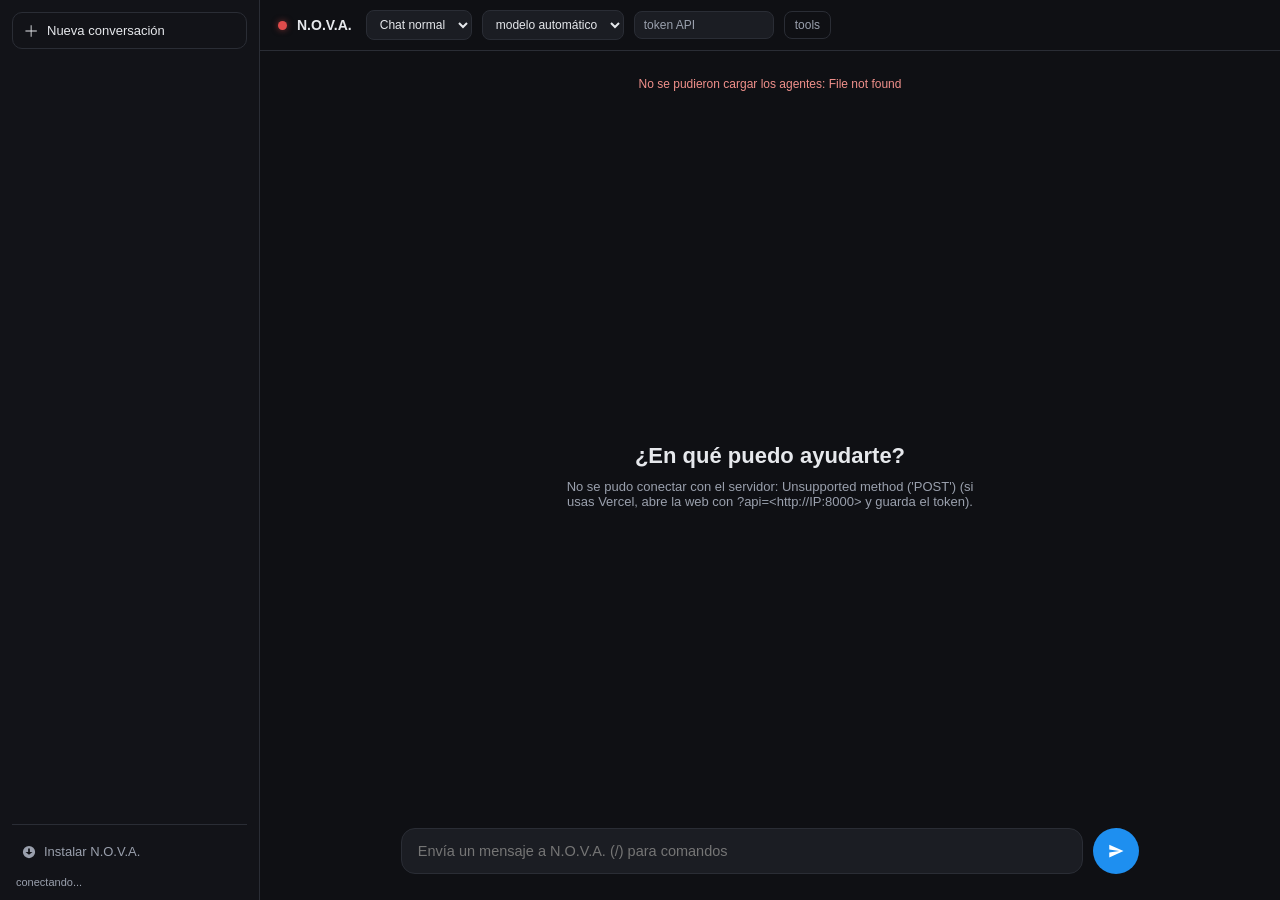
==== web/index.html @ 1a92dec9 "instalador web estilo ChatGPT v0.13.0: set up desde el navegador, /v1/setup + /v1/sessions, frontend" ====
<!DOCTYPE html>
<html lang="es">
<head>
<meta charset="utf-8">
<meta name="viewport" content="width=device-width, initial-scale=1">
<title>N.O.V.A. — Neural Operations &amp; Virtual Assistant</title>
<link rel="stylesheet" href="style.css">
</head>
<body>

<div class="app">

  <aside class="sidebar" id="sidebar">
    <button class="btn-new" id="btn-new" type="button">
      <svg viewBox="0 0 16 16" width="14" height="14" aria-hidden="true"><path fill="currentColor" d="M7.5 1.5v6h6v1h-6v6h-1v-6h-6v-1h6v-6h1z"/></svg>
      Nueva conversación
    </button>

    <nav class="conv-list" id="conv-list" aria-label="Conversaciones"></nav>

    <div class="sidebar-foot">
      <button class="foot-btn" id="btn-install" type="button">
        <svg viewBox="0 0 16 16" width="14" height="14" aria-hidden="true"><path fill="currentColor" d="M8 1a7 7 0 1 0 0 14A7 7 0 0 0 8 1zM4 8h3V4h2v4h3L8 11 4 8z"/></svg>
        Instalar N.O.V.A.
      </button>
      <span class="foot-model" id="foot-status">conectando...</span>
    </div>
  </aside>

  <main class="main">
    <header class="topbar">
      <span class="dot" id="dot"></span>
      <span class="top-model" id="top-model">N.O.V.A.</span>
      <select id="agent" class="pick" title="Agente (las tools las decide el modelo)">
        <option value="">Chat normal</option>
      </select>
      <select id="model" class="pick" title="Modelo (por defecto: router automático)">
        <option value="">modelo automático</option>
      </select>
      <input id="token-input" class="pick pick-input" type="password" placeholder="token API" autocomplete="off">
      <button class="ghost" id="btn-tools" type="button" title="Herramientas">tools</button>
    </header>

    <div class="stage">
      <section class="log" id="log"></section>

      <section class="hero" id="hero">
        <div class="hero-title">¿En qué puedo ayudarte?</div>
        <div class="hero-sub" id="hero-sub">Conecta con tu servidor N.O.V.A. local o pulsa "Instalar N.O.V.A." para configurarlo.</div>
      </section>

      <form class="composer" id="compose">
        <input id="input" class="composer-input" placeholder="Envía un mensaje a N.O.V.A. (/) para comandos" autocomplete="off">
        <button class="composer-send" id="send" type="submit" aria-label="Enviar">
          <svg viewBox="0 0 24 24" width="18" height="18" aria-hidden="true"><path fill="currentColor" d="M3 20.5 22 12 3 3.5 3 10l13.5 2L3 14z"/></svg>
        </button>
      </form>
    </div>
  </main>
</div>

<div class="overlay hidden" id="wizard">
  <div class="wizard">
    <header class="wizard-head">
      <div>
        <h2>Instalar N.O.V.A.</h2>
        <p id="wiz-machine">Detectando tu máquina...</p>
      </div>
      <button class="ghost" id="wiz-close" type="button" title="Cerrar">cerrar</button>
    </header>

    <div class="wizard-body">
      <section class="card" id="card-connection">
        <h3>1. Conexión y equipo</h3>
        <div class="rows" id="rows-connection"><p class="dim">cargando estado...</p></div>
      </section>

      <section class="card" id="card-config">
        <h3>2. Configuración segura</h3>
        <p class="dim">Escribe <code>config/config.yaml</code> sin tocar tus valores existentes. Todo apagado por defecto; activa lo que quieras.</p>
        <label class="switch"><input type="checkbox" id="opt-plugins" checked><span>Plugins seguros (text_tools, units)</span></label>
        <label class="switch"><input type="checkbox" id="opt-web"><span>Web tools (navegación controlada)</span></label>
        <label class="switch"><input type="checkbox" id="opt-voice"><span>Voz local (requiere el extra instalado)</span></label>
        <label class="switch"><input type="checkbox" id="opt-automation"><span>Automatización (tareas y workflows)</span></label>
        <label class="switch"><input type="checkbox" id="opt-autostart"><span>Arrancar N.O.V.A. al iniciar sesión</span></label>
        <div class="card-actions">
          <button class="primary" id="btn-provision" type="button">Guardar configuración</button>
        </div>
      </section>

      <section class="card" id="card-models">
        <h3>3. Modelos locales</h3>
        <div class="rows" id="rows-models"><p class="dim">cargando modelos...</p></div>
        <div class="card-actions">
          <button class="primary" id="btn-pull-all" type="button" disabled>Descargar modelos que faltan</button>
          <button class="ghost" id="btn-greet" type="button" title="Prueba el TTS local">Salúdame, JARVIS</button>
        </div>
      </section>
    </div>
  </div>
</div>

<script src="app.js"></script>
</body>
</html>
---- web/style.css ----
:root {
  color-scheme: dark;
  --bg-app: #0f1014;
  --bg-sidebar: #121318;
  --bg-card: #1b1d23;
  --bg-hoover: #262a33;
  --border: #2a2d35;
  --text: #e6e8ec;
  --text-dim: #9aa0ad;
  --accent: #1e8ff0;
  --accent-text: #fff;
  --user-msg: #1e4f8a;
}

* { box-sizing: border-box; margin: 0; }

html, body { height: 100%; }

body {
  font-family: ui-sans-serif, -apple-system, "Segoe UI", Roboto, "Helvetica Neue", Arial, sans-serif;
  background: var(--bg-app);
  color: var(--text);
}

.app { display: flex; height: 100vh; overflow: hidden; }

/* ------------------------------------------------ sidebar */
.sidebar {
  width: 260px;
  flex-shrink: 0;
  display: flex;
  flex-direction: column;
  background: var(--bg-sidebar);
  border-right: 1px solid var(--border);
  padding: 12px;
}

.btn-new {
  display: flex;
  align-items: center;
  gap: 8px;
  padding: 10px 12px;
  border: 1px solid var(--border);
  border-radius: 10px;
  background: transparent;
  color: var(--text);
  font-size: 13px;
  cursor: pointer;
}

.btn-new:hover { background: var(--bg-hoover); }

.conv-list { flex: 1; overflow-y: auto; margin-top: 12px; display: flex; flex-direction: column; gap: 2px; }

.conv-item {
  padding: 9px 10px;
  border-radius: 8px;
  font-size: 13px;
  color: var(--text-dim);
  cursor: pointer;
  white-space: nowrap;
  overflow: hidden;
  text-overflow: ellipsis;
  text-align: left;
  background: transparent;
  border: none;
}

.conv-item:hover, .conv-item.active { background: var(--bg-hoover); color: var(--text); }

.sidebar-foot { border-top: 1px solid var(--border); padding-top: 10px; display: flex; flex-direction: column; gap: 8px; }

.foot-btn {
  display: flex;
  align-items: center;
  gap: 8px;
  padding: 9px 10px;
  border: none;
  border-radius: 8px;
  background: transparent;
  color: var(--text-dim);
  font-size: 13px;
  cursor: pointer;
  text-align: left;
}

.foot-btn:hover { background: var(--bg-hoover); color: var(--text); }

.foot-model { font-size: 11px; color: var(--text-dim); padding: 0 4px; }

/* ------------------------------------------------ main */
.main { flex: 1; display: flex; flex-direction: column; min-width: 0; }

.topbar {
  display: flex;
  align-items: center;
  gap: 10px;
  padding: 10px 18px;
  border-bottom: 1px solid var(--border);
  background: var(--bg-app);
  flex-wrap: wrap;
}

.dot {
  width: 9px; height: 9px; border-radius: 50%;
  background: var(--text-dim);
  flex-shrink: 0;
  transition: background .3s;
}

.dot.ok { background: #38c172; box-shadow: 0 0 6px #38c17288; }
.dot.bad { background: #e04b4b; box-shadow: 0 0 6px #e04b4b88; }

.top-model { font-weight: 600; font-size: 14px; margin-right: 4px; }

.pick {
  background: var(--bg-card);
  border: 1px solid var(--border);
  color: var(--text);
  border-radius: 8px;
  padding: 6px 9px;
  font-size: 12px;
  cursor: pointer;
  max-width: 220px;
}

.pick-input { max-width: 140px; }

.pick-input::placeholder { color: var(--text-dim); }

.ghost {
  background: transparent;
  border: 1px solid var(--border);
  color: var(--text-dim);
  border-radius: 8px;
  padding: 6px 10px;
  font-size: 12px;
  cursor: pointer;
}

.ghost:hover { color: var(--text); background: var(--bg-hoover); }

.stage { flex: 1; display: flex; flex-direction: column; min-height: 0; }

/* ------------------------------------------------ chat */
.log {
  flex: 1;
  overflow-y: auto;
  padding: 24px 4%;
  display: flex;
  flex-direction: column;
  gap: 18px;
  max-width: 900px;
  width: 100%;
  margin: 0 auto;
}

.msg { max-width: 82%; white-space: pre-wrap; font-size: 14.5px; line-height: 1.55; }

.msg.user {
  align-self: flex-end;
  background: var(--user-msg);
  color: #fff;
  padding: 10px 14px;
  border-radius: 16px 16px 4px 16px;
}

.msg.assistant { align-self: flex-start; }

.msg .role-label { display: block; font-size: 11px; color: var(--text-dim); margin-bottom: 3px; }

.meta {
  font-size: 12px;
  color: var(--text-dim);
  text-align: center;
  padding: 2px 0;
}

.meta.step { text-align: left; color: var(--text-dim); font-family: ui-monospace, Consolas, monospace; font-size: 11.5px; white-space: pre-wrap; }

.meta.error { color: #f0908b; }

/* ------------------------------------------------ hero */
.stage { position: relative; }

.hero {
  position: absolute;
  inset: 0;
  display: flex;
  flex-direction: column;
  align-items: center;
  justify-content: center;
  gap: 10px;
  pointer-events: none;
  z-index: 1;
}

.hero.hidden { display: none; }

.hero-title { font-size: 22px; font-weight: 600; }

.hero-sub { font-size: 13px; color: var(--text-dim); max-width: 460px; text-align: center; padding: 0 20px; }

/* ------------------------------------------------ composer */
.composer {
  display: flex;
  gap: 10px;
  align-items: flex-end;
  max-width: 820px;
  width: 100%;
  margin: 0 auto;
  padding: 14px 4% 26px;
}

.composer-input {
  flex: 1;
  min-height: 46px;
  max-height: 200px;
  resize: none;
  background: var(--bg-card);
  color: var(--text);
  border: 1px solid var(--border);
  border-radius: 14px;
  padding: 12px 16px;
  font-size: 14.5px;
  font-family: inherit;
}

.composer-input:focus { outline: none; border-color: var(--accent); }

.composer-send {
  width: 46px; height: 46px;
  border: none;
  border-radius: 50%;
  background: var(--accent);
  color: var(--accent-text);
  display: flex;
  align-items: center;
  justify-content: center;
  cursor: pointer;
  flex-shrink: 0;
}

.composer-send:disabled { background: var(--bg-hoover); color: var(--text-dim); cursor: wait; }

/* ------------------------------------------------ wizard */
.overlay {
  position: fixed;
  inset: 0;
  background: rgba(0, 0, 0, .6);
  display: flex;
  align-items: flex-start;
  justify-content: center;
  padding: 4vh 16px;
  z-index: 50;
  overflow-y: auto;
}

.overlay.hidden { display: none; }

.wizard {
  width: 680px;
  max-width: 100%;
  background: var(--bg-card);
  border: 1px solid var(--border);
  border-radius: 16px;
  overflow: hidden;
}

.wizard-head {
  display: flex;
  align-items: flex-start;
  justify-content: space-between;
  gap: 12px;
  padding: 18px 22px;
  border-bottom: 1px solid var(--border);
}

.wizard-head h2 { font-size: 16px; margin-bottom: 4px; }

.wizard-head p { font-size: 12px; color: var(--text-dim); margin: 0; }

.wizard-body { padding: 8px 22px 22px; }

.card { padding: 16px 0; border-bottom: 1px solid var(--border); }

.card:last-child { border-bottom: none; }

.card h3 { font-size: 13.5px; margin-bottom: 10px; color: var(--accent); }

.card .dim { font-size: 12.5px; color: var(--text-dim); margin-bottom: 12px; line-height: 1.5; }

.rows { display: flex; flex-direction: column; gap: 5px; margin-bottom: 12px; }

.rows.filled { margin-bottom: 14px; }

.row {
  display: flex;
  align-items: flex-start;
  gap: 8px;
  font-size: 13.5px;
  padding: 7px 10px;
  border: 1px solid var(--border);
  border-radius: 9px;
  background: var(--bg-app);
}

.row .k { color: var(--text-dim); min-width: 92px; flex-shrink: 0; }

.row .v { white-space: pre-wrap; word-break: break-word; }

.row .v.ok { color: #38c172; }
.row .v.bad { color: #e04b4b; }
.row .v.dim { color: var(--text-dim); }
.row .v.mono { font-family: ui-monospace, Consolas, monospace; font-size: 12.5px; }

.row .bar {
  flex: 1;
  height: 8px;
  border-radius: 5px;
  background: var(--bg-hoover);
  margin-top: 4px;
  overflow: hidden;
}

.row .bar span { display: block; height: 100%; width: 0; background: var(--accent); transition: width .25s; }

label.switch {
  display: flex;
  align-items: center;
  gap: 10px;
  font-size: 13.5px;
  padding: 6px 0;
  cursor: pointer;
}

label.switch input { accent-color: var(--accent); width: 16px; height: 16px; }

.card-actions { display: flex; gap: 10px; margin-top: 4px; flex-wrap: wrap; }

.primary {
  background: var(--accent);
  color: var(--accent-text);
  border: none;
  border-radius: 9px;
  padding: 9px 16px;
  font-size: 13.5px;
  cursor: pointer;
}

.primary:disabled { background: var(--bg-hoover); color: var(--text-dim); cursor: wait; }

/* ------------------------------------------------ responsive */
@media (max-width: 720px) {
  .sidebar { width: 64px; padding: 10px 8px; }
  .btn-new span, .btn-new svg + *, .foot-btn span, .conv-item { display: none; }
  .btn-new { justify-content: center; padding: 10px; }
  .foot-btn { justify-content: center; padding: 9px; }
  .topbar { padding: 8px 12px; gap: 8px; }
  .msg { max-width: 94%; }
}
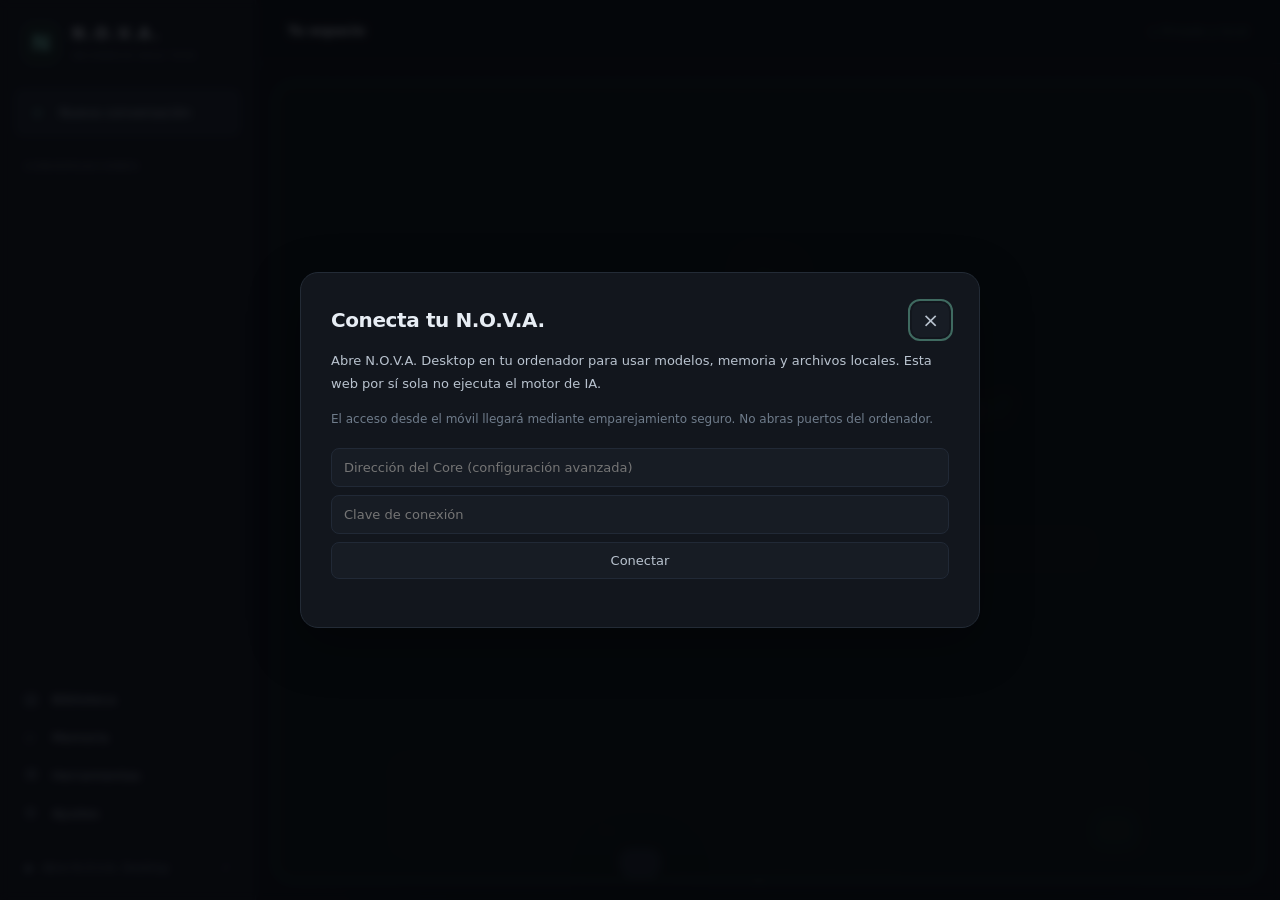
==== commit b6fffc40: "haciendo v1 frontend app" ====
--- a/web/index.html
+++ b/web/index.html
@@ -1,105 +1,68 @@
-<!DOCTYPE html>
+<!doctype html>
 <html lang="es">
 <head>
-<meta charset="utf-8">
-<meta name="viewport" content="width=device-width, initial-scale=1">
-<title>N.O.V.A. — Neural Operations &amp; Virtual Assistant</title>
-<link rel="stylesheet" href="style.css">
+  <meta charset="utf-8">
+  <meta name="viewport" content="width=device-width,initial-scale=1">
+  <meta name="color-scheme" content="dark">
+  <meta name="referrer" content="no-referrer">
+  <title>N.O.V.A. · Tu espacio</title>
+  <link rel="stylesheet" href="style.css">
 </head>
 <body>
-
 <div class="app">
-
-  <aside class="sidebar" id="sidebar">
-    <button class="btn-new" id="btn-new" type="button">
-      <svg viewBox="0 0 16 16" width="14" height="14" aria-hidden="true"><path fill="currentColor" d="M7.5 1.5v6h6v1h-6v6h-1v-6h-6v-1h6v-6h1z"/></svg>
-      Nueva conversación
-    </button>
-
-    <nav class="conv-list" id="conv-list" aria-label="Conversaciones"></nav>
-
-    <div class="sidebar-foot">
-      <button class="foot-btn" id="btn-install" type="button">
-        <svg viewBox="0 0 16 16" width="14" height="14" aria-hidden="true"><path fill="currentColor" d="M8 1a7 7 0 1 0 0 14A7 7 0 0 0 8 1zM4 8h3V4h2v4h3L8 11 4 8z"/></svg>
-        Instalar N.O.V.A.
-      </button>
-      <span class="foot-model" id="foot-status">conectando...</span>
-    </div>
+  <aside id="sidebar" class="sidebar">
+    <a class="brand" href="#" aria-label="N.O.V.A., inicio"><span class="mark">N</span><span>N.O.V.A.<small>UN ESPACIO SOLO TUYO</small></span></a>
+    <button class="new" id="new"><span aria-hidden="true">＋</span> Nueva conversación</button>
+    <div class="section-label">CONVERSACIONES</div>
+    <nav id="conversations" class="conversations" aria-label="Conversaciones"></nav>
+    <nav class="navigation" aria-label="Principal">
+      <button data-view="library"><span aria-hidden="true">▤</span> Biblioteca</button>
+      <button data-view="memory"><span aria-hidden="true">◇</span> Memoria</button>
+      <button data-view="tools"><span aria-hidden="true">⌘</span> Herramientas</button>
+      <button data-view="settings"><span aria-hidden="true">⚙</span> Ajustes</button>
+    </nav>
+    <button class="local-status" data-view="status"><span class="dot" id="dot"></span><span id="connection-status">Conectando…</span><span class="status-arrow">↗</span></button>
   </aside>
-
-  <main class="main">
-    <header class="topbar">
-      <span class="dot" id="dot"></span>
-      <span class="top-model" id="top-model">N.O.V.A.</span>
-      <select id="agent" class="pick" title="Agente (las tools las decide el modelo)">
-        <option value="">Chat normal</option>
-      </select>
-      <select id="model" class="pick" title="Modelo (por defecto: router automático)">
-        <option value="">modelo automático</option>
-      </select>
-      <input id="token-input" class="pick pick-input" type="password" placeholder="token API" autocomplete="off">
-      <button class="ghost" id="btn-tools" type="button" title="Herramientas">tools</button>
-    </header>
-
-    <div class="stage">
-      <section class="log" id="log"></section>
-
+  <main>
+    <header class="topbar"><button class="icon mobile-menu" id="menu" aria-label="Mostrar menú">☰</button><span id="conversation-title">Tu espacio</span><span class="privacy" id="privacy">◇ Privado y local</span></header>
+    <div class="chat-stage" id="stage">
       <section class="hero" id="hero">
-        <div class="hero-title">¿En qué puedo ayudarte?</div>
-        <div class="hero-sub" id="hero-sub">Conecta con tu servidor N.O.V.A. local o pulsa "Instalar N.O.V.A." para configurarlo.</div>
+        <div class="hero-orbit" aria-hidden="true"><span>N</span></div>
+        <p class="eyebrow">TU INTELIGENCIA. TU ESPACIO.</p>
+        <h1>¿En qué puedo ayudarte?</h1>
+        <p id="hero-description">Una idea, una pregunta o algo por descubrir.<br>Empecemos por lo que tienes en mente.</p>
+        <div class="suggestions">
+          <button data-suggest="Ayúdame a desarrollar una idea">✧ <span>Explorar una idea</span></button>
+          <button id="suggest-image">▧ <span>Analizar una imagen</span></button>
+          <button id="suggest-file">▤ <span>Entender un archivo</span></button>
+          <button id="suggest-task">⌘ <span>Ejecutar una tarea</span></button>
+        </div>
       </section>
-
-      <form class="composer" id="compose">
-        <input id="input" class="composer-input" placeholder="Envía un mensaje a N.O.V.A. (/) para comandos" autocomplete="off">
-        <button class="composer-send" id="send" type="submit" aria-label="Enviar">
-          <svg viewBox="0 0 24 24" width="18" height="18" aria-hidden="true"><path fill="currentColor" d="M3 20.5 22 12 3 3.5 3 10l13.5 2L3 14z"/></svg>
-        </button>
-      </form>
+      <section class="messages" id="messages" aria-label="Conversación" aria-live="polite"></section>
+      <div class="composer-area">
+        <div class="drop-hint" id="drop-hint" hidden>Suelta tus archivos aquí</div>
+        <form class="composer" id="compose">
+          <div class="attachments" id="attachments"></div>
+          <textarea id="message" rows="1" maxlength="40000" placeholder="Pregunta lo que quieras…" aria-label="Mensaje para N.O.V.A."></textarea>
+          <div class="composer-toolbar">
+            <button type="button" class="icon" id="attach" aria-label="Adjuntar imágenes o archivos" title="Adjuntar">＋</button>
+            <select id="model" aria-label="Modelo"><option value="">Selección automática</option></select>
+            <select id="agent" aria-label="Modo de herramientas"><option value="">Chat</option><option value="general">Con herramientas</option></select>
+            <span class="spacer"></span>
+            <button type="button" class="icon" id="microphone" aria-label="Micrófono" hidden>♩</button>
+            <button type="submit" class="send" id="send" aria-label="Enviar mensaje">↑</button>
+          </div>
+        </form>
+        <p class="composer-note" id="composer-note">Tus conversaciones se guardan en este ordenador.</p>
+      </div>
     </div>
   </main>
 </div>
-
-<div class="overlay hidden" id="wizard">
-  <div class="wizard">
-    <header class="wizard-head">
-      <div>
-        <h2>Instalar N.O.V.A.</h2>
-        <p id="wiz-machine">Detectando tu máquina...</p>
-      </div>
-      <button class="ghost" id="wiz-close" type="button" title="Cerrar">cerrar</button>
-    </header>
-
-    <div class="wizard-body">
-      <section class="card" id="card-connection">
-        <h3>1. Conexión y equipo</h3>
-        <div class="rows" id="rows-connection"><p class="dim">cargando estado...</p></div>
-      </section>
-
-      <section class="card" id="card-config">
-        <h3>2. Configuración segura</h3>
-        <p class="dim">Escribe <code>config/config.yaml</code> sin tocar tus valores existentes. Todo apagado por defecto; activa lo que quieras.</p>
-        <label class="switch"><input type="checkbox" id="opt-plugins" checked><span>Plugins seguros (text_tools, units)</span></label>
-        <label class="switch"><input type="checkbox" id="opt-web"><span>Web tools (navegación controlada)</span></label>
-        <label class="switch"><input type="checkbox" id="opt-voice"><span>Voz local (requiere el extra instalado)</span></label>
-        <label class="switch"><input type="checkbox" id="opt-automation"><span>Automatización (tareas y workflows)</span></label>
-        <label class="switch"><input type="checkbox" id="opt-autostart"><span>Arrancar N.O.V.A. al iniciar sesión</span></label>
-        <div class="card-actions">
-          <button class="primary" id="btn-provision" type="button">Guardar configuración</button>
-        </div>
-      </section>
-
-      <section class="card" id="card-models">
-        <h3>3. Modelos locales</h3>
-        <div class="rows" id="rows-models"><p class="dim">cargando modelos...</p></div>
-        <div class="card-actions">
-          <button class="primary" id="btn-pull-all" type="button" disabled>Descargar modelos que faltan</button>
-          <button class="ghost" id="btn-greet" type="button" title="Prueba el TTS local">Salúdame, JARVIS</button>
-        </div>
-      </section>
-    </div>
-  </div>
-</div>
-
+<input type="file" id="files" multiple hidden accept="image/*,.pdf,.docx,.txt,.md,.py,.js,.ts,.tsx,.jsx,.json,.yaml,.yml,.csv,.html,.css,.xml,.sql,.log,.toml,.ini,.java,.c,.cpp,.h,.rs,.go">
+<dialog id="panel"><header><h2 id="panel-title"></h2><button class="icon" id="panel-close" aria-label="Cerrar">×</button></header><div id="panel-body"></div></dialog>
+<dialog id="confirmation"><h2 id="confirmation-title"></h2><p id="confirmation-text"></p><div class="actions"><button id="confirm-no">Cancelar</button><button id="confirm-yes" class="primary">Continuar</button></div></dialog>
+<dialog id="approval"><p class="eyebrow">TÚ TIENES EL CONTROL</p><h2>Esta acción necesita autorización</h2><p id="approval-description"></p><pre id="approval-args"></pre><p class="muted">Solicitud local. La IA propone; tú decides.</p><div class="actions"><button id="approval-cancel">Cancelar</button><button id="approval-always">Recordar esta acción</button><button class="primary" id="approval-once">Autorizar una vez</button></div></dialog>
+<div class="toast" id="toast" role="alert" hidden></div>
 <script src="app.js"></script>
 </body>
-</html>+</html>
--- a/web/style.css
+++ b/web/style.css
@@ -1,361 +1,777 @@
+/* ============================================================
+   N.O.V.A. — Neural Operations & Virtual Assistant
+   Interfaz local · Diseño oscuro moderno y sobrio
+   ============================================================ */
+
 :root {
-  color-scheme: dark;
-  --bg-app: #0f1014;
-  --bg-sidebar: #121318;
-  --bg-card: #1b1d23;
-  --bg-hoover: #262a33;
-  --border: #2a2d35;
-  --text: #e6e8ec;
-  --text-dim: #9aa0ad;
-  --accent: #1e8ff0;
-  --accent-text: #fff;
-  --user-msg: #1e4f8a;
-}
-
-* { box-sizing: border-box; margin: 0; }
-
-html, body { height: 100%; }
-
-body {
-  font-family: ui-sans-serif, -apple-system, "Segoe UI", Roboto, "Helvetica Neue", Arial, sans-serif;
-  background: var(--bg-app);
-  color: var(--text);
-}
-
-.app { display: flex; height: 100vh; overflow: hidden; }
-
-/* ------------------------------------------------ sidebar */
+  --bg: #0b0e13;
+  --panel: #12161d;
+  --raised: #171c24;
+  --raised-2: #1d242e;
+  --border: #232b36;
+  --border-soft: #1b222c;
+  --accent: #7fd8c4;
+  --accent-dim: #3f6a60;
+  --accent-soft: #152420;
+  --text: #e7edf4;
+  --text-soft: #b9c3cf;
+  --muted: #6f7c8b;
+  --line: #212936;
+  --danger: #e06c72;
+  --warn: #e3a45b;
+  --font: 'Segoe UI', system-ui, -apple-system, 'Inter', Roboto, sans-serif;
+  --radius: 12px;
+  --radius-sm: 8px;
+  --shadow: 0 16px 50px rgb(0 0 0 / .35);
+  --sidebar-w: 256px;
+  --accent-glow: 0 0 0 1px rgb(127 216 196 / .25), 0 0 24px rgb(127 216 196 / .10);
+}
+
+* { box-sizing: border-box; }
+
+html, body {
+  margin: 0;
+  height: 100%;
+  background: var(--bg);
+  color: var(--text);
+  font-family: var(--font);
+  font-size: 15px;
+  line-height: 1.6;
+  -webkit-font-smoothing: antialiased;
+  text-rendering: optimizeLegibility;
+}
+
+::selection { background: var(--accent-dim); color: #f2f9f7; }
+
+::-webkit-scrollbar { width: 10px; height: 10px; }
+::-webkit-scrollbar-track { background: transparent; }
+::-webkit-scrollbar-thumb {
+  background: #2a3341;
+  border-radius: 6px;
+  border: 2px solid transparent;
+  background-clip: padding-box;
+}
+::-webkit-scrollbar-thumb:hover { background: #374252; border: 2px solid transparent; background-clip: padding-box; }
+
+button {
+  font-family: var(--font);
+  color: var(--text-soft);
+  background: none;
+  border: none;
+  cursor: pointer;
+  outline: none;
+}
+button:focus-visible, input:focus-visible, select:focus-visible, textarea:focus-visible, a:focus-visible {
+  outline: 2px solid var(--accent-dim);
+  outline-offset: 2px;
+  border-radius: var(--radius-sm);
+}
+button:disabled { cursor: default; opacity: .55; }
+
+.app {
+  display: grid;
+  grid-template-columns: var(--sidebar-w) 1fr;
+  height: 100dvh;
+  overflow: hidden;
+}
+
+/* ------------------------------------------------------------
+   Barra lateral
+   ------------------------------------------------------------ */
 .sidebar {
-  width: 260px;
+  background: var(--panel);
+  border-right: 1px solid var(--border-soft);
+  display: flex;
+  flex-direction: column;
+  gap: 6px;
+  padding: 22px 14px 14px;
+}
+
+.brand {
+  display: flex;
+  align-items: center;
+  gap: 12px;
+  text-decoration: none;
+  color: var(--text);
+  font-weight: 620;
+  letter-spacing: 2.5px;
+  margin: 0 8px 18px;
+  user-select: none;
+}
+.brand small {
+  display: block;
+  color: var(--muted);
+  font-size: 8px;
+  letter-spacing: 1.4px;
+  margin-top: 5px;
+  font-weight: 500;
+}
+.mark {
+  width: 38px;
+  height: 42px;
+  display: grid;
+  place-items: center;
+  color: var(--accent);
+  font-size: 23px;
+  border: 1px solid var(--accent-dim);
+  border-radius: 11px;
+  background: var(--accent-soft);
+  letter-spacing: 0;
   flex-shrink: 0;
+}
+
+.new {
+  background: var(--raised-2);
+  border: 1px solid var(--line);
+  color: var(--text-soft);
+  text-align: left;
+  font-size: 13px;
+  padding: 12px 14px;
+  border-radius: var(--radius-sm);
+  transition: border-color .15s, background .15s;
+}
+.new:hover { border-color: var(--accent-dim); }
+.new span { font-size: 17px; vertical-align: -1px; margin-right: 9px; color: var(--accent); }
+
+.section-label {
+  font-size: 10px;
+  letter-spacing: 1.6px;
+  color: var(--muted);
+  margin: 16px 10px 6px;
+  text-transform: uppercase;
+}
+
+.conversations {
+  overflow-y: auto;
+  flex: 1;
+  min-height: 40px;
   display: flex;
   flex-direction: column;
-  background: var(--bg-sidebar);
-  border-right: 1px solid var(--border);
-  padding: 12px;
-}
-
-.btn-new {
-  display: flex;
-  align-items: center;
-  gap: 8px;
-  padding: 10px 12px;
-  border: 1px solid var(--border);
-  border-radius: 10px;
-  background: transparent;
-  color: var(--text);
-  font-size: 13px;
-  cursor: pointer;
-}
-
-.btn-new:hover { background: var(--bg-hoover); }
-
-.conv-list { flex: 1; overflow-y: auto; margin-top: 12px; display: flex; flex-direction: column; gap: 2px; }
-
-.conv-item {
-  padding: 9px 10px;
-  border-radius: 8px;
-  font-size: 13px;
-  color: var(--text-dim);
-  cursor: pointer;
-  white-space: nowrap;
+  gap: 1px;
+}
+.conversation {
+  display: flex;
+  align-items: center;
+  border-radius: var(--radius-sm);
+  transition: background .12s;
+}
+.conversation:hover { background: rgb(255 255 255 / .03); }
+.conversation.active { background: var(--raised); }
+.conversation .select-conversation {
+  flex: 1;
+  min-width: 0;
+  text-align: left;
+  font-size: 12.5px;
+  color: var(--text-soft);
+  padding: 9px 12px;
   overflow: hidden;
   text-overflow: ellipsis;
+  white-space: nowrap;
+}
+.conversation .remove {
+  padding: 9px 10px;
+  font-size: 15px;
+  color: var(--muted);
+  opacity: 0;
+  transition: opacity .12s;
+}
+.conversation:hover .remove, .conversation:focus-within .remove { opacity: 1; }
+.conversation .remove:hover { color: var(--danger); }
+
+.navigation {
+  display: grid;
+  gap: 2px;
+  padding: 12px 0 10px;
+  border-bottom: 1px solid var(--border-soft);
+}
+.navigation button {
   text-align: left;
-  background: transparent;
-  border: none;
-}
-
-.conv-item:hover, .conv-item.active { background: var(--bg-hoover); color: var(--text); }
-
-.sidebar-foot { border-top: 1px solid var(--border); padding-top: 10px; display: flex; flex-direction: column; gap: 8px; }
-
-.foot-btn {
-  display: flex;
-  align-items: center;
-  gap: 8px;
+  font-size: 13px;
+  color: var(--text-soft);
   padding: 9px 10px;
-  border: none;
-  border-radius: 8px;
-  background: transparent;
-  color: var(--text-dim);
+  border-radius: var(--radius-sm);
+  display: flex;
+  align-items: center;
+  transition: background .12s, color .12s;
+}
+.navigation button:hover { background: rgb(255 255 255 / .04); color: var(--text); }
+.navigation button span { display: inline-block; width: 28px; color: var(--muted); font-size: 15px; }
+
+.local-status {
+  display: flex;
+  align-items: center;
+  gap: 10px;
+  border: 1px solid transparent;
+  padding: 10px 10px;
+  font-size: 11.5px;
+  color: var(--muted);
+  border-radius: var(--radius-sm);
+  margin-top: 2px;
+}
+.local-status:hover { background: rgb(255 255 255 / .03); }
+.dot {
+  width: 7px;
+  height: 7px;
+  border-radius: 50%;
+  background: var(--muted);
+  flex-shrink: 0;
+}
+.dot.ok { background: var(--accent); box-shadow: 0 0 8px rgb(127 216 196 / .5); }
+.dot.bad { background: var(--warn); box-shadow: 0 0 8px rgb(227 164 91 / .4); }
+.status-arrow { margin-left: auto; opacity: .7; }
+
+/* ------------------------------------------------------------
+   Área principal
+   ------------------------------------------------------------ */
+main {
+  min-width: 0;
+  display: flex;
+  flex-direction: column;
+  background: var(--bg);
+}
+
+.topbar {
+  height: 64px;
+  display: flex;
+  align-items: center;
+  gap: 14px;
+  padding: 0 32px;
+  color: var(--text-soft);
   font-size: 13px;
-  cursor: pointer;
-  text-align: left;
-}
-
-.foot-btn:hover { background: var(--bg-hoover); color: var(--text); }
-
-.foot-model { font-size: 11px; color: var(--text-dim); padding: 0 4px; }
-
-/* ------------------------------------------------ main */
-.main { flex: 1; display: flex; flex-direction: column; min-width: 0; }
-
-.topbar {
-  display: flex;
-  align-items: center;
-  gap: 10px;
-  padding: 10px 18px;
-  border-bottom: 1px solid var(--border);
-  background: var(--bg-app);
-  flex-wrap: wrap;
-}
-
-.dot {
-  width: 9px; height: 9px; border-radius: 50%;
-  background: var(--text-dim);
+  border-bottom: 1px solid var(--border-soft);
+  background: rgb(11 14 19 / .8);
   flex-shrink: 0;
-  transition: background .3s;
-}
-
-.dot.ok { background: #38c172; box-shadow: 0 0 6px #38c17288; }
-.dot.bad { background: #e04b4b; box-shadow: 0 0 6px #e04b4b88; }
-
-.top-model { font-weight: 600; font-size: 14px; margin-right: 4px; }
-
-.pick {
-  background: var(--bg-card);
-  border: 1px solid var(--border);
-  color: var(--text);
-  border-radius: 8px;
-  padding: 6px 9px;
-  font-size: 12px;
-  cursor: pointer;
-  max-width: 220px;
-}
-
-.pick-input { max-width: 140px; }
-
-.pick-input::placeholder { color: var(--text-dim); }
-
-.ghost {
-  background: transparent;
-  border: 1px solid var(--border);
-  color: var(--text-dim);
-  border-radius: 8px;
-  padding: 6px 10px;
-  font-size: 12px;
-  cursor: pointer;
-}
-
-.ghost:hover { color: var(--text); background: var(--bg-hoover); }
-
-.stage { flex: 1; display: flex; flex-direction: column; min-height: 0; }
-
-/* ------------------------------------------------ chat */
-.log {
+}
+#conversation-title {
+  font-weight: 550;
+  color: var(--text);
+  overflow: hidden;
+  text-overflow: ellipsis;
+  white-space: nowrap;
+}
+.privacy {
+  margin-left: auto;
+  color: var(--accent-dim);
+  font-size: 11px;
+  letter-spacing: .4px;
+  display: flex;
+  align-items: center;
+  gap: 6px;
+  white-space: nowrap;
+}
+
+.chat-stage {
+  position: relative;
+  display: flex;
+  flex-direction: column;
   flex: 1;
-  overflow-y: auto;
-  padding: 24px 4%;
-  display: flex;
-  flex-direction: column;
-  gap: 18px;
-  max-width: 900px;
+  min-height: 0;
+  padding: 0 28px;
+}
+
+/* ------------------------------------------------------------
+   Hero (estado vacío)
+   ------------------------------------------------------------ */
+.hero {
+  margin: auto;
+  text-align: center;
+  padding: 24px 0;
+  max-width: 720px;
   width: 100%;
-  margin: 0 auto;
-}
-
-.msg { max-width: 82%; white-space: pre-wrap; font-size: 14.5px; line-height: 1.55; }
-
-.msg.user {
-  align-self: flex-end;
-  background: var(--user-msg);
-  color: #fff;
-  padding: 10px 14px;
-  border-radius: 16px 16px 4px 16px;
-}
-
-.msg.assistant { align-self: flex-start; }
-
-.msg .role-label { display: block; font-size: 11px; color: var(--text-dim); margin-bottom: 3px; }
-
-.meta {
-  font-size: 12px;
-  color: var(--text-dim);
-  text-align: center;
-  padding: 2px 0;
-}
-
-.meta.step { text-align: left; color: var(--text-dim); font-family: ui-monospace, Consolas, monospace; font-size: 11.5px; white-space: pre-wrap; }
-
-.meta.error { color: #f0908b; }
-
-/* ------------------------------------------------ hero */
-.stage { position: relative; }
-
-.hero {
-  position: absolute;
-  inset: 0;
-  display: flex;
-  flex-direction: column;
-  align-items: center;
+}
+.hero-orbit {
+  width: 74px;
+  height: 74px;
+  border: 1px solid var(--accent-dim);
+  border-radius: 22px;
+  transform: rotate(9deg);
+  display: grid;
+  place-items: center;
+  margin: 0 auto 28px;
+  background:
+    radial-gradient(circle at 32% 28%, rgb(127 216 196 / .06), transparent 55%),
+    var(--raised);
+  box-shadow: var(--accent-glow);
+}
+.hero-orbit span {
+  transform: rotate(-9deg);
+  font-size: 36px;
+  font-weight: 350;
+  color: var(--accent);
+  letter-spacing: 0;
+}
+.eyebrow {
+  font-size: 10px;
+  letter-spacing: 2.4px;
+  color: var(--accent-dim);
+  text-transform: uppercase;
+  margin: 0 0 16px;
+}
+h1 {
+  font-size: clamp(26px, 3vw, 36px);
+  letter-spacing: -1px;
+  font-weight: 550;
+  margin: 0 0 12px;
+  color: var(--text);
+}
+.hero > p:not(.eyebrow) {
+  font-size: 13.5px;
+  line-height: 1.8;
+  color: var(--muted);
+  margin: 0;
+}
+.suggestions {
+  display: flex;
   justify-content: center;
   gap: 10px;
-  pointer-events: none;
-  z-index: 1;
-}
-
-.hero.hidden { display: none; }
-
-.hero-title { font-size: 22px; font-weight: 600; }
-
-.hero-sub { font-size: 13px; color: var(--text-dim); max-width: 460px; text-align: center; padding: 0 20px; }
-
-/* ------------------------------------------------ composer */
-.composer {
-  display: flex;
-  gap: 10px;
-  align-items: flex-end;
-  max-width: 820px;
-  width: 100%;
-  margin: 0 auto;
-  padding: 14px 4% 26px;
-}
-
-.composer-input {
-  flex: 1;
-  min-height: 46px;
-  max-height: 200px;
-  resize: none;
-  background: var(--bg-card);
-  color: var(--text);
-  border: 1px solid var(--border);
-  border-radius: 14px;
-  padding: 12px 16px;
-  font-size: 14.5px;
-  font-family: inherit;
-}
-
-.composer-input:focus { outline: none; border-color: var(--accent); }
-
-.composer-send {
-  width: 46px; height: 46px;
-  border: none;
-  border-radius: 50%;
-  background: var(--accent);
-  color: var(--accent-text);
-  display: flex;
-  align-items: center;
-  justify-content: center;
-  cursor: pointer;
-  flex-shrink: 0;
-}
-
-.composer-send:disabled { background: var(--bg-hoover); color: var(--text-dim); cursor: wait; }
-
-/* ------------------------------------------------ wizard */
-.overlay {
-  position: fixed;
-  inset: 0;
-  background: rgba(0, 0, 0, .6);
-  display: flex;
-  align-items: flex-start;
-  justify-content: center;
-  padding: 4vh 16px;
-  z-index: 50;
-  overflow-y: auto;
-}
-
-.overlay.hidden { display: none; }
-
-.wizard {
-  width: 680px;
-  max-width: 100%;
-  background: var(--bg-card);
-  border: 1px solid var(--border);
-  border-radius: 16px;
-  overflow: hidden;
-}
-
-.wizard-head {
-  display: flex;
-  align-items: flex-start;
-  justify-content: space-between;
-  gap: 12px;
-  padding: 18px 22px;
-  border-bottom: 1px solid var(--border);
-}
-
-.wizard-head h2 { font-size: 16px; margin-bottom: 4px; }
-
-.wizard-head p { font-size: 12px; color: var(--text-dim); margin: 0; }
-
-.wizard-body { padding: 8px 22px 22px; }
-
-.card { padding: 16px 0; border-bottom: 1px solid var(--border); }
-
-.card:last-child { border-bottom: none; }
-
-.card h3 { font-size: 13.5px; margin-bottom: 10px; color: var(--accent); }
-
-.card .dim { font-size: 12.5px; color: var(--text-dim); margin-bottom: 12px; line-height: 1.5; }
-
-.rows { display: flex; flex-direction: column; gap: 5px; margin-bottom: 12px; }
-
-.rows.filled { margin-bottom: 14px; }
-
-.row {
-  display: flex;
-  align-items: flex-start;
+  margin-top: 30px;
+  flex-wrap: wrap;
+}
+.suggestions button {
+  display: flex;
+  align-items: center;
   gap: 8px;
   font-size: 13.5px;
+  padding: 12px 14px;
+  color: var(--text-soft);
+  background: var(--raised);
+  border: 1px solid var(--line);
+  border-radius: var(--radius);
+  transition: border-color .15s, transform .15s, background .15s;
+}
+.suggestions button:hover {
+  border-color: var(--accent-dim);
+  background: var(--raised-2);
+  transform: translateY(-1px);
+}
+.suggestions button > span { color: var(--muted); font-size: 11px; }
+
+/* ------------------------------------------------------------
+   Mensajes
+   ------------------------------------------------------------ */
+.messages {
+  overflow-y: auto;
+  flex: 1;
+  min-height: 0;
+  scroll-behavior: smooth;
+  display: none;
+  padding: 8px 4px 20px;
+}
+.messages:not(:empty) { display: block; }
+
+.message {
+  max-width: 760px;
+  margin: 14px auto;
+  line-height: 1.75;
+  font-size: 14px;
+  overflow-wrap: anywhere;
+  animation: message-in .18s ease-out;
+}
+@keyframes message-in {
+  from { opacity: 0; transform: translateY(4px); }
+  to { opacity: 1; transform: none; }
+}
+
+.message.user { display: flex; justify-content: flex-end; }
+.message.user .message-wrap { max-width: 82%; }
+.message.assistant .message-wrap { display: flex; flex-direction: column; }
+
+.message-label {
+  color: var(--accent);
+  font-size: 10px;
+  letter-spacing: 1.5px;
+  margin-bottom: 6px;
+  font-weight: 600;
+}
+.message-content {
+  white-space: pre-wrap;
+  word-break: break-word;
+}
+.message.user .message-content {
+  background: var(--raised-2);
+  border: 1px solid var(--line);
+  border-radius: 16px 16px 5px 16px;
+  padding: 11px 16px;
+}
+.message.assistant .message-content {
+  padding: 6px 0;
+}
+
+.copy {
+  align-self: flex-start;
+  font-size: 10.5px;
+  color: var(--muted);
+  padding: 4px 9px;
+  border-radius: 5px;
+  margin-top: 4px;
+  opacity: 0;
+  transition: opacity .15s;
+}
+.message.assistant:hover .copy { opacity: 1; }
+.copy:hover { color: var(--accent); background: var(--raised); }
+
+.thinking {
+  color: var(--muted);
+  font-size: 13px;
+  padding: 14px 0;
+  max-width: 760px;
+  margin: auto;
+  display: flex;
+  align-items: center;
+  gap: 10px;
+}
+.thinking::before {
+  content: "";
+  width: 7px;
+  height: 7px;
+  background: var(--accent);
+  border-radius: 50%;
+  animation: pulse 1s infinite alternate;
+  flex-shrink: 0;
+}
+
+/* ------------------------------------------------------------
+   Adjuntos
+   ------------------------------------------------------------ */
+.attachments { display: flex; gap: 8px; flex-wrap: wrap; padding-bottom: 4px; }
+.attachment {
+  display: flex;
+  align-items: center;
+  gap: 8px;
+  border: 1px solid var(--line);
+  background: var(--raised);
+  border-radius: var(--radius-sm);
+  padding: 6px 10px 6px 6px;
+  font-size: 11px;
+  color: var(--text-soft);
+  max-width: 250px;
+}
+.attachment img {
+  width: 42px;
+  height: 42px;
+  object-fit: cover;
+  border-radius: 6px;
+}
+.attachment span {
+  overflow: hidden;
+  text-overflow: ellipsis;
+  white-space: nowrap;
+  min-width: 0;
+}
+.attachment button { font-size: 15px; padding: 0 4px; color: var(--muted); }
+.attachment button:hover { color: var(--danger); }
+
+.drop-hint {
+  position: absolute;
+  inset: 18px;
+  border: 2px dashed var(--accent-dim);
+  background: rgb(11 20 18 / .94);
+  border-radius: 20px;
+  z-index: 2;
+  display: grid;
+  place-items: center;
+  color: var(--accent);
+  font-size: 15px;
+  letter-spacing: 1px;
+  backdrop-filter: blur(6px);
+}
+
+/* ------------------------------------------------------------
+   Composer
+   ------------------------------------------------------------ */
+.composer-area {
+  width: 100%;
+  max-width: 760px;
+  margin: 0 auto 14px;
+  flex-shrink: 0;
+}
+.composer {
+  background: var(--raised);
+  border: 1px solid var(--line);
+  border-radius: 18px;
+  padding: 8px 10px 8px 16px;
+  box-shadow: var(--shadow);
+  transition: border-color .15s;
+}
+.composer:focus-within { border-color: var(--accent-dim); }
+.composer textarea {
+  width: 100%;
+  padding: 8px 2px;
+  border: 0;
+  outline: none;
+  resize: none;
+  background: transparent;
+  color: var(--text);
+  line-height: 1.6;
+  max-height: 180px;
+  font-size: 14px;
+  font-family: var(--font);
+}
+.composer textarea::placeholder { color: var(--muted); }
+.composer-toolbar {
+  display: flex;
+  align-items: center;
+  gap: 4px;
+  min-height: 40px;
+}
+.icon {
+  border: 0;
   padding: 7px 10px;
+  font-size: 20px;
+  line-height: 1;
+  color: var(--text-soft);
+  border-radius: var(--radius-sm);
+  transition: background .12s, color .12s;
+}
+.icon:hover { background: var(--raised-2); color: var(--accent); }
+.composer-toolbar select {
+  font-size: 11px;
+  max-width: 210px;
+  border: 0;
+  padding: 8px 4px;
+  background: transparent;
+  color: var(--muted);
+  cursor: pointer;
+  border-radius: var(--radius-sm);
+}
+.composer-toolbar select:hover { color: var(--text-soft); }
+option { background: var(--raised-2); color: var(--text); }
+.spacer { flex: 1; }
+.send {
+  background: var(--accent);
+  color: #10231d;
+  border: 0;
+  font-size: 20px;
+  border-radius: 11px;
+  padding: 6px 14px;
+  transition: background .15s, transform .1s;
+}
+.send:hover { background: #a3e8d4; }
+.send:active { transform: scale(.95); }
+.composer-note {
+  font-size: 10.5px;
+  color: var(--muted);
+  text-align: center;
+  margin: 10px 0 0;
+}
+
+/* ------------------------------------------------------------
+   Diálogos
+   ------------------------------------------------------------ */
+dialog {
+  background: var(--panel);
+  color: var(--text);
   border: 1px solid var(--border);
-  border-radius: 9px;
-  background: var(--bg-app);
-}
-
-.row .k { color: var(--text-dim); min-width: 92px; flex-shrink: 0; }
-
-.row .v { white-space: pre-wrap; word-break: break-word; }
-
-.row .v.ok { color: #38c172; }
-.row .v.bad { color: #e04b4b; }
-.row .v.dim { color: var(--text-dim); }
-.row .v.mono { font-family: ui-monospace, Consolas, monospace; font-size: 12.5px; }
-
-.row .bar {
-  flex: 1;
-  height: 8px;
+  border-radius: 18px;
+  padding: 30px;
+  width: min(680px, 94vw);
+  max-height: 88dvh;
+  box-shadow: var(--shadow);
+}
+dialog::backdrop {
+  background: rgb(4 6 9 / .82);
+  backdrop-filter: blur(4px);
+}
+dialog header { display: flex; align-items: center; justify-content: space-between; gap: 18px; margin-bottom: 12px; }
+dialog h2 { margin: 0 0 12px; font-size: 20px; letter-spacing: -.4px; font-weight: 600; }
+dialog header h2 { margin: 0; }
+dialog p { font-size: 13px; line-height: 1.75; color: var(--text-soft); }
+dialog pre {
+  white-space: pre-wrap;
+  overflow-wrap: anywhere;
+  padding: 14px;
+  border-radius: var(--radius-sm);
+  background: #0e1218;
+  border: 1px solid var(--border-soft);
+  font-size: 12px;
+  max-height: 230px;
+  overflow: auto;
+  color: var(--text-soft);
+  font-family: 'Cascadia Code', Consolas, monospace;
+}
+details { margin: 16px 0; }
+summary { cursor: pointer; color: var(--text-soft); font-size: 12.5px; user-select: none; }
+summary:hover { color: var(--accent); }
+
+.actions { display: flex; gap: 10px; justify-content: flex-end; margin-top: 22px; flex-wrap: wrap; }
+.actions button, dialog button, .setting-row button {
+  padding: 10px 16px;
+  border-radius: var(--radius-sm);
+  font-size: 13px;
+  border: 1px solid var(--line);
+  background: var(--raised);
+  color: var(--text-soft);
+  transition: border-color .15s, background .15s, color .15s;
+}
+.actions button:hover, dialog button:hover, .setting-row button:hover {
+  border-color: var(--accent-dim);
+  background: var(--raised-2);
+  color: var(--text);
+}
+.primary {
+  background: var(--accent) !important;
+  border-color: var(--accent) !important;
+  color: #10231d !important;
+  font-weight: 600;
+}
+.primary:hover { background: #a3e8d4 !important; }
+
+.muted { color: var(--muted); font-size: 12px; }
+.danger { color: var(--danger); }
+.error-text { color: var(--danger); }
+
+.empty { padding: 12px 10px; color: var(--muted); font-size: 12.5px; }
+
+.field { display: grid; gap: 8px; margin: 18px 0; font-size: 13px; }
+.field > span { color: var(--text-soft); font-size: 12.5px; }
+.field input, .field select, .field textarea,
+.setting-row select {
+  background: var(--raised);
+  border: 1px solid var(--line);
+  color: var(--text);
+  padding: 11px 12px;
+  border-radius: var(--radius-sm);
+  max-width: 100%;
+  width: 100%;
+  font-size: 13px;
+  font-family: var(--font);
+}
+.field input:focus, .field select:focus, .field textarea:focus {
+  border-color: var(--accent-dim);
+  outline: none;
+}
+.field textarea { resize: vertical; min-height: 60px; }
+
+.setting-row, .list-row {
+  display: flex;
+  justify-content: space-between;
+  align-items: center;
+  padding: 13px 0;
+  border-bottom: 1px solid var(--border-soft);
+  gap: 14px;
+  font-size: 13px;
+}
+.setting-row select { width: auto; max-width: 180px; padding: 8px 10px; }
+.list-row span { overflow-wrap: anywhere; min-width: 0; }
+.list-row small { display: block; color: var(--muted); margin-top: 4px; font-size: 11px; }
+.list-row button { font-size: 12px; flex-shrink: 0; }
+
+.mode-options { display: grid; gap: 10px; margin: 22px 0; }
+.mode-option {
+  text-align: left;
+  padding: 18px 20px;
+  border: 1px solid var(--line);
+  border-radius: var(--radius);
+  background: var(--raised);
+  color: var(--text-soft);
+  font-size: 14px;
+  transition: border-color .15s, background .15s;
+}
+.mode-option:hover { border-color: var(--accent-dim); }
+.mode-option strong { display: block; font-weight: 600; color: var(--text); margin-bottom: 6px; }
+.mode-option small { display: block; color: var(--muted); font-size: 12px; line-height: 1.6; }
+.mode-option.selected { border-color: var(--accent); background: var(--accent-soft); }
+
+.progress {
+  width: 100%;
+  height: 5px;
+  accent-color: var(--accent);
+  border-radius: 3px;
+  margin: 18px 0;
+}
+.check { font-size: 13px; color: var(--text-soft); line-height: 2.4; }
+.check span { color: var(--accent); margin-right: 10px; }
+
+/* ------------------------------------------------------------
+   Toast, badges, onboarding
+   ------------------------------------------------------------ */
+.toast {
+  position: fixed;
+  bottom: 22px;
+  left: 50%;
+  transform: translateX(-50%);
+  z-index: 30;
+  border: 1px solid var(--border);
+  background: var(--raised-2);
+  border-radius: 12px;
+  box-shadow: var(--shadow);
+  padding: 14px 20px;
+  max-width: 92vw;
+  font-size: 13px;
+  color: var(--text);
+  display: flex;
+  align-items: center;
+  gap: 12px;
+}
+.toast button {
+  border: 0;
+  font-size: 18px;
+  color: var(--muted);
+  padding: 0 4px;
+}
+.toast details { margin: 4px 0 0; color: var(--muted); max-width: 640px; overflow-wrap: anywhere; font-size: 11px; }
+
+.badge {
+  font-size: 10px;
+  color: var(--accent);
+  border: 1px solid var(--accent-dim);
   border-radius: 5px;
-  background: var(--bg-hoover);
-  margin-top: 4px;
-  overflow: hidden;
-}
-
-.row .bar span { display: block; height: 100%; width: 0; background: var(--accent); transition: width .25s; }
-
-label.switch {
-  display: flex;
-  align-items: center;
-  gap: 10px;
-  font-size: 13.5px;
-  padding: 6px 0;
-  cursor: pointer;
-}
-
-label.switch input { accent-color: var(--accent); width: 16px; height: 16px; }
-
-.card-actions { display: flex; gap: 10px; margin-top: 4px; flex-wrap: wrap; }
-
-.primary {
-  background: var(--accent);
-  color: var(--accent-text);
-  border: none;
-  border-radius: 9px;
-  padding: 9px 16px;
-  font-size: 13.5px;
-  cursor: pointer;
-}
-
-.primary:disabled { background: var(--bg-hoover); color: var(--text-dim); cursor: wait; }
-
-/* ------------------------------------------------ responsive */
-@media (max-width: 720px) {
-  .sidebar { width: 64px; padding: 10px 8px; }
-  .btn-new span, .btn-new svg + *, .foot-btn span, .conv-item { display: none; }
-  .btn-new { justify-content: center; padding: 10px; }
-  .foot-btn { justify-content: center; padding: 9px; }
-  .topbar { padding: 8px 12px; gap: 8px; }
-  .msg { max-width: 94%; }
+  padding: 2px 7px;
+}
+.onboarding-mark {
+  text-align: center;
+  font-size: 34px;
+  color: var(--accent);
+  margin: 14px 0;
+}
+.help-links { display: flex; gap: 8px; flex-wrap: wrap; margin-top: 20px; }
+.help-links button { font-size: 12px; }
+
+/* ------------------------------------------------------------
+   Móvil
+   ------------------------------------------------------------ */
+.mobile-menu { display: none; }
+
+@media (prefers-reduced-motion: reduce) {
+  * { animation: none !important; scroll-behavior: auto !important; transition: none !important; }
+}
+
+@media (max-width: 850px) {
+  :root { --sidebar-w: 208px; }
+  .sidebar { padding: 20px 10px; }
+  .brand { font-size: 13px; letter-spacing: 1.5px; margin: 0 6px 16px; }
+  .chat-stage { padding: 0 18px; }
+  .suggestions { max-width: 400px; margin: 22px auto 0; }
+  .topbar { padding: 0 18px; }
+  .composer-toolbar select { max-width: 140px; }
+}
+
+@media (max-width: 640px) {
+  .app { grid-template-columns: 1fr; }
+  .sidebar {
+    position: fixed;
+    left: -280px;
+    top: 0;
+    bottom: 0;
+    width: 268px;
+    z-index: 10;
+    transition: left .22s ease;
+    box-shadow: 24px 0 80px rgb(0 0 0 / .5);
+  }
+  .sidebar.visible { left: 0; }
+  .mobile-menu { display: block; }
+  .topbar { height: 58px; padding: 0 14px; }
+  .chat-stage { padding: 0 12px; }
+  .privacy { font-size: 10px; }
+  .hero { padding: 12px 0; }
+  .hero-orbit { width: 56px; height: 56px; margin-bottom: 22px; }
+  .hero h1 { font-size: 26px; }
+  .suggestions { gap: 8px; margin-top: 22px; }
+  .suggestions button { padding: 10px 12px; }
+  .composer-area { margin-bottom: 12px; }
+  .composer-toolbar select { max-width: 120px; }
+  .message { font-size: 13.5px; }
+  .message.user .message-wrap { max-width: 90%; }
+  .remove { opacity: 1 !important; }
+  dialog { padding: 22px; }
 }
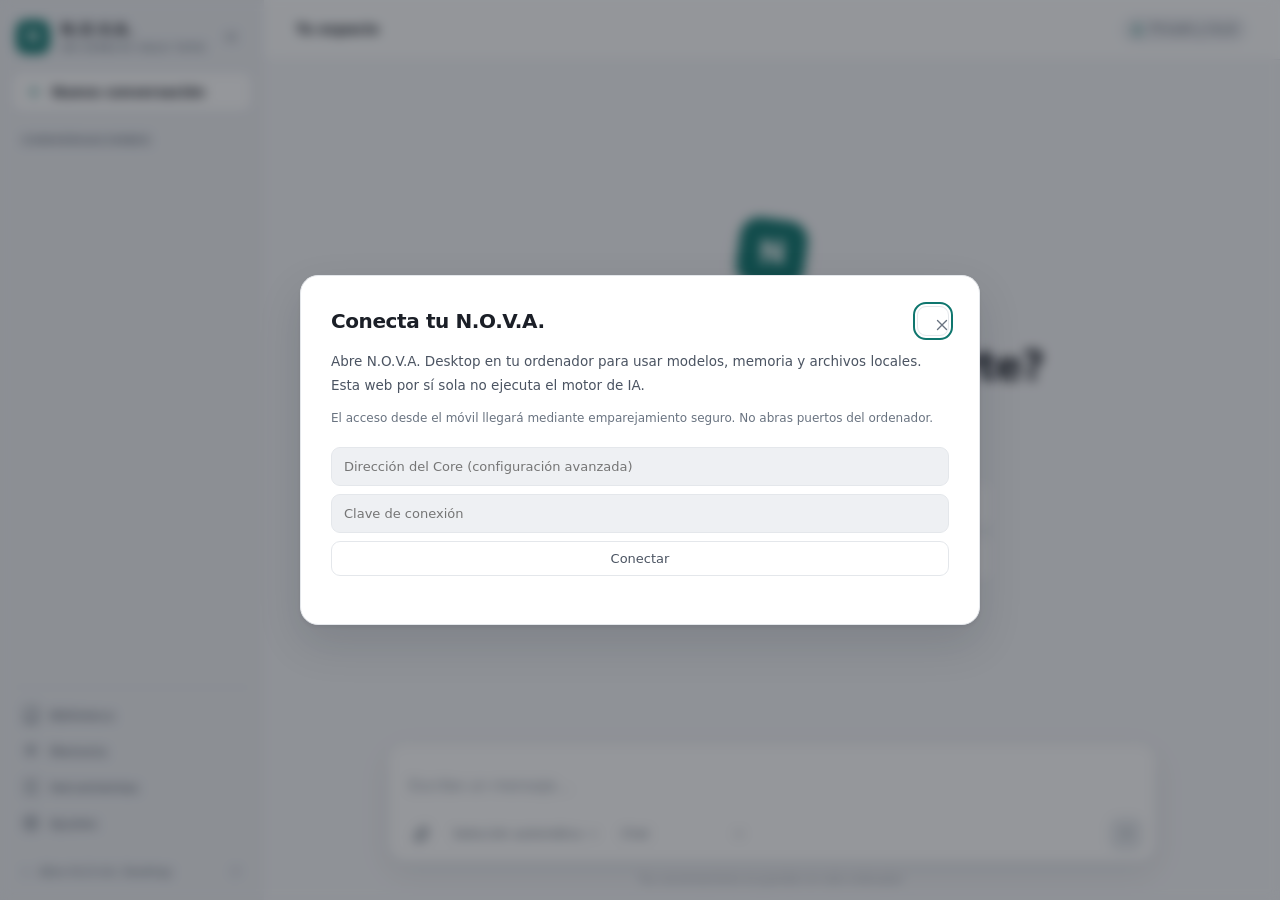
==== commit 7c2dcfb5: "mejorando interfaz" ====
--- a/web/index.html
+++ b/web/index.html
@@ -3,28 +3,64 @@
 <head>
   <meta charset="utf-8">
   <meta name="viewport" content="width=device-width,initial-scale=1">
-  <meta name="color-scheme" content="dark">
+  <meta name="color-scheme" content="light dark">
   <meta name="referrer" content="no-referrer">
+  <meta name="theme-color" content="#f5f6f8">
   <title>N.O.V.A. · Tu espacio</title>
   <link rel="stylesheet" href="style.css">
 </head>
 <body>
-<div class="app">
-  <aside id="sidebar" class="sidebar">
-    <a class="brand" href="#" aria-label="N.O.V.A., inicio"><span class="mark">N</span><span>N.O.V.A.<small>UN ESPACIO SOLO TUYO</small></span></a>
-    <button class="new" id="new"><span aria-hidden="true">＋</span> Nueva conversación</button>
-    <div class="section-label">CONVERSACIONES</div>
+<div class="scrim" id="scrim" hidden aria-hidden="true"></div>
+<div class="app" id="app">
+  <aside id="sidebar" class="sidebar" aria-label="Menú de N.O.V.A.">
+    <div class="sidebar-head">
+      <a class="brand" href="#" aria-label="N.O.V.A., inicio">
+        <span class="mark" aria-hidden="true">N</span>
+        <span class="brand-name">N.O.V.A.<small>UN ESPACIO SOLO TUYO</small></span>
+      </a>
+      <button class="icon collapse" id="collapse" aria-label="Contraer barra lateral" title="Contraer barra lateral">
+        <svg class="ic" viewBox="0 0 24 24" fill="none" stroke="currentColor" stroke-width="1.8" stroke-linecap="round" stroke-linejoin="round" aria-hidden="true"><path d="m11 7-5 5 5 5M18 7l-5 5 5 5"/></svg>
+      </button>
+    </div>
+    <button class="new" id="new" title="Iniciar una nueva conversación">
+      <svg class="ic" viewBox="0 0 24 24" fill="none" stroke="currentColor" stroke-width="1.8" stroke-linecap="round" stroke-linejoin="round" aria-hidden="true"><path d="M12 5v14M5 12h14"/></svg>
+      <span>Nueva conversación</span>
+    </button>
+    <div class="section-label">Conversaciones</div>
     <nav id="conversations" class="conversations" aria-label="Conversaciones"></nav>
     <nav class="navigation" aria-label="Principal">
-      <button data-view="library"><span aria-hidden="true">▤</span> Biblioteca</button>
-      <button data-view="memory"><span aria-hidden="true">◇</span> Memoria</button>
-      <button data-view="tools"><span aria-hidden="true">⌘</span> Herramientas</button>
-      <button data-view="settings"><span aria-hidden="true">⚙</span> Ajustes</button>
+      <button data-view="library" title="Biblioteca">
+        <svg class="ic" viewBox="0 0 24 24" fill="none" stroke="currentColor" stroke-width="1.8" stroke-linecap="round" stroke-linejoin="round" aria-hidden="true"><path d="M4 19.5A2.5 2.5 0 0 1 6.5 17H20V2H6.5A2.5 2.5 0 0 0 4 4.5v15z"/><path d="M4 19.5A2.5 2.5 0 0 0 6.5 22H20v-17"/></svg>
+        <span>Biblioteca</span>
+      </button>
+      <button data-view="memory" title="Memoria">
+        <svg class="ic" viewBox="0 0 24 24" fill="none" stroke="currentColor" stroke-width="1.8" stroke-linecap="round" stroke-linejoin="round" aria-hidden="true"><path d="M12 3l2 6 6 2-6 2-2 6-2-6-6-2 6-2z"/></svg>
+        <span>Memoria</span>
+      </button>
+      <button data-view="tools" title="Herramientas">
+        <svg class="ic" viewBox="0 0 24 24" fill="none" stroke="currentColor" stroke-width="1.8" stroke-linecap="round" stroke-linejoin="round" aria-hidden="true"><path d="M21 4h-7M10 4H3M21 12h-9M8 12H3M21 20h-5M12 20H3"/><path d="M14 2v4M8 10v4M16 18v4"/></svg>
+        <span>Herramientas</span>
+      </button>
+      <button data-view="settings" title="Ajustes">
+        <svg class="ic" viewBox="0 0 24 24" fill="none" stroke="currentColor" stroke-width="1.8" stroke-linecap="round" stroke-linejoin="round" aria-hidden="true"><path d="M12.22 2h-.44a2 2 0 0 0-2 2v.18a2 2 0 0 1-1 1.73l-.43.25a2 2 0 0 1-2 0l-.15-.08a2 2 0 0 0-2.73.73l-.22.38a2 2 0 0 0 .73 2.73l.15.1a2 2 0 0 1 1 1.72v.51a2 2 0 0 1-1 1.74l-.15.09a2 2 0 0 0-.73 2.73l.22.38a2 2 0 0 0 2.73.73l.15-.08a2 2 0 0 1 2 0l.43.25a2 2 0 0 1 1 1.73V20a2 2 0 0 0 2 2h.44a2 2 0 0 0 2-2v-.18a2 2 0 0 1 1-1.73l.43-.25a2 2 0 0 1 2 0l.15.08a2 2 0 0 0 2.73-.73l.22-.39a2 2 0 0 0-.73-2.73l-.15-.08a2 2 0 0 1-1-1.74v-.5a2 2 0 0 1 1-1.74l.15-.09a2 2 0 0 0 .73-2.73l-.22-.38a2 2 0 0 0-2.73-.73l-.15.08a2 2 0 0 1-2 0l-.43-.25a2 2 0 0 1-1-1.73V4a2 2 0 0 0-2-2z"/><circle cx="12" cy="12" r="3"/></svg>
+        <span>Ajustes</span>
+      </button>
     </nav>
-    <button class="local-status" data-view="status"><span class="dot" id="dot"></span><span id="connection-status">Conectando…</span><span class="status-arrow">↗</span></button>
+    <button class="local-status" data-view="status" title="Estado de N.O.V.A.">
+      <span class="dot" id="dot"></span><span id="connection-status">Conectando…</span>
+      <span class="status-arrow">
+        <svg class="ic" viewBox="0 0 24 24" fill="none" stroke="currentColor" stroke-width="1.8" stroke-linecap="round" stroke-linejoin="round" aria-hidden="true"><path d="M7 17 17 7M8 7h9v9"/></svg>
+      </span>
+    </button>
   </aside>
   <main>
-    <header class="topbar"><button class="icon mobile-menu" id="menu" aria-label="Mostrar menú">☰</button><span id="conversation-title">Tu espacio</span><span class="privacy" id="privacy">◇ Privado y local</span></header>
+    <header class="topbar">
+      <button class="icon mobile-menu" id="menu" aria-label="Mostrar menú" title="Mostrar menú">
+        <svg class="ic" viewBox="0 0 24 24" fill="none" stroke="currentColor" stroke-width="1.8" stroke-linecap="round" stroke-linejoin="round" aria-hidden="true"><path d="M4 6h16M4 12h16M4 18h16"/></svg>
+      </button>
+      <span id="conversation-title">Tu espacio</span>
+      <span class="privacy" id="privacy">Privado y local</span>
+    </header>
     <div class="chat-stage" id="stage">
       <section class="hero" id="hero">
         <div class="hero-orbit" aria-hidden="true"><span>N</span></div>
@@ -32,25 +68,47 @@
         <h1>¿En qué puedo ayudarte?</h1>
         <p id="hero-description">Una idea, una pregunta o algo por descubrir.<br>Empecemos por lo que tienes en mente.</p>
         <div class="suggestions">
-          <button data-suggest="Ayúdame a desarrollar una idea">✧ <span>Explorar una idea</span></button>
-          <button id="suggest-image">▧ <span>Analizar una imagen</span></button>
-          <button id="suggest-file">▤ <span>Entender un archivo</span></button>
-          <button id="suggest-task">⌘ <span>Ejecutar una tarea</span></button>
+          <button data-suggest="Ayúdame a desarrollar una idea" title="Explorar una idea">
+            <svg class="ic" viewBox="0 0 24 24" fill="none" stroke="currentColor" stroke-width="1.8" stroke-linecap="round" stroke-linejoin="round" aria-hidden="true"><path d="M12 3l2 6 6 2-6 2-2 6-2-6-6-2 6-2z"/></svg>
+            <span>Explorar una idea</span>
+          </button>
+          <button id="suggest-image" title="Analizar una imagen">
+            <svg class="ic" viewBox="0 0 24 24" fill="none" stroke="currentColor" stroke-width="1.8" stroke-linecap="round" stroke-linejoin="round" aria-hidden="true"><rect x="3" y="5" width="18" height="14" rx="2"/><circle cx="8.5" cy="10" r="1.5"/><path d="m21 15-5-5L5 21"/></svg>
+            <span>Analizar una imagen</span>
+          </button>
+          <button id="suggest-file" title="Entender un archivo">
+            <svg class="ic" viewBox="0 0 24 24" fill="none" stroke="currentColor" stroke-width="1.8" stroke-linecap="round" stroke-linejoin="round" aria-hidden="true"><path d="M14 2H6a2 2 0 0 0-2 2v16a2 2 0 0 0 2 2h12a2 2 0 0 0 2-2V8z"/><path d="M14 2v6h6"/><path d="M9 13h6M9 17h6"/></svg>
+            <span>Entender un archivo</span>
+          </button>
+          <button id="suggest-task" title="Ejecutar una tarea">
+            <svg class="ic" viewBox="0 0 24 24" fill="none" stroke="currentColor" stroke-width="1.8" stroke-linecap="round" stroke-linejoin="round" aria-hidden="true"><path d="m4 17 6-6-6-6"/><path d="M12 19h8"/></svg>
+            <span>Ejecutar una tarea</span>
+          </button>
         </div>
       </section>
       <section class="messages" id="messages" aria-label="Conversación" aria-live="polite"></section>
+      <button class="jump" id="scroll-to-bottom" hidden aria-label="Ir al final de la conversación" title="Ir al final">
+        <svg class="ic" viewBox="0 0 24 24" fill="none" stroke="currentColor" stroke-width="1.8" stroke-linecap="round" stroke-linejoin="round" aria-hidden="true"><path d="M12 5v14"/><path d="m19 12-7 7-7-7"/></svg>
+        <span>Ir al final</span>
+      </button>
       <div class="composer-area">
         <div class="drop-hint" id="drop-hint" hidden>Suelta tus archivos aquí</div>
         <form class="composer" id="compose">
           <div class="attachments" id="attachments"></div>
-          <textarea id="message" rows="1" maxlength="40000" placeholder="Pregunta lo que quieras…" aria-label="Mensaje para N.O.V.A."></textarea>
+          <textarea id="message" rows="1" maxlength="40000" placeholder="Escribe un mensaje…" aria-label="Mensaje para N.O.V.A."></textarea>
           <div class="composer-toolbar">
-            <button type="button" class="icon" id="attach" aria-label="Adjuntar imágenes o archivos" title="Adjuntar">＋</button>
+            <button type="button" class="icon" id="attach" aria-label="Adjuntar imágenes o archivos" title="Adjuntar imágenes o archivos">
+              <svg class="ic" viewBox="0 0 24 24" fill="none" stroke="currentColor" stroke-width="1.8" stroke-linecap="round" stroke-linejoin="round" aria-hidden="true"><path d="m21.44 11.05-9.19 9.19a6 6 0 0 1-8.49-8.49l8.57-8.57A4 4 0 1 1 18 8.84l-8.59 8.57a2 2 0 0 1-2.83-2.83l8.49-8.48"/></svg>
+            </button>
             <select id="model" aria-label="Modelo"><option value="">Selección automática</option></select>
             <select id="agent" aria-label="Modo de herramientas"><option value="">Chat</option><option value="general">Con herramientas</option></select>
             <span class="spacer"></span>
-            <button type="button" class="icon" id="microphone" aria-label="Micrófono" hidden>♩</button>
-            <button type="submit" class="send" id="send" aria-label="Enviar mensaje">↑</button>
+            <button type="button" class="icon" id="microphone" aria-label="Micrófono" title="Micrófono" hidden>
+              <svg class="ic" viewBox="0 0 24 24" fill="none" stroke="currentColor" stroke-width="1.8" stroke-linecap="round" stroke-linejoin="round" aria-hidden="true"><path d="M12 2a3 3 0 0 0-3 3v7a3 3 0 0 0 6 0V5a3 3 0 0 0-3-3Z"/><path d="M19 10v2a7 7 0 0 1-14 0v-2"/><path d="M12 19v3"/></svg>
+            </button>
+            <button type="submit" class="send" id="send" aria-label="Enviar mensaje" title="Enviar (Intro)" disabled>
+              <svg class="ic" viewBox="0 0 24 24" fill="none" stroke="currentColor" stroke-width="2" stroke-linecap="round" stroke-linejoin="round" aria-hidden="true"><path d="M12 19V5"/><path d="m5 12 7-7 7 7"/></svg>
+            </button>
           </div>
         </form>
         <p class="composer-note" id="composer-note">Tus conversaciones se guardan en este ordenador.</p>
@@ -59,10 +117,10 @@
   </main>
 </div>
 <input type="file" id="files" multiple hidden accept="image/*,.pdf,.docx,.txt,.md,.py,.js,.ts,.tsx,.jsx,.json,.yaml,.yml,.csv,.html,.css,.xml,.sql,.log,.toml,.ini,.java,.c,.cpp,.h,.rs,.go">
-<dialog id="panel"><header><h2 id="panel-title"></h2><button class="icon" id="panel-close" aria-label="Cerrar">×</button></header><div id="panel-body"></div></dialog>
+<dialog id="panel"><header><h2 id="panel-title"></h2><button class="icon" id="panel-close" aria-label="Cerrar" title="Cerrar"><svg class="ic" viewBox="0 0 24 24" fill="none" stroke="currentColor" stroke-width="1.8" stroke-linecap="round" stroke-linejoin="round" aria-hidden="true"><path d="M18 6 6 18M6 6l12 12"/></svg></button></header><div id="panel-body"></div></dialog>
 <dialog id="confirmation"><h2 id="confirmation-title"></h2><p id="confirmation-text"></p><div class="actions"><button id="confirm-no">Cancelar</button><button id="confirm-yes" class="primary">Continuar</button></div></dialog>
 <dialog id="approval"><p class="eyebrow">TÚ TIENES EL CONTROL</p><h2>Esta acción necesita autorización</h2><p id="approval-description"></p><pre id="approval-args"></pre><p class="muted">Solicitud local. La IA propone; tú decides.</p><div class="actions"><button id="approval-cancel">Cancelar</button><button id="approval-always">Recordar esta acción</button><button class="primary" id="approval-once">Autorizar una vez</button></div></dialog>
 <div class="toast" id="toast" role="alert" hidden></div>
 <script src="app.js"></script>
 </body>
-</html>
+</html>
--- a/web/style.css
+++ b/web/style.css
@@ -1,32 +1,116 @@
 /* ============================================================
    N.O.V.A. — Neural Operations & Virtual Assistant
-   Interfaz local · Diseño oscuro moderno y sobrio
+   Interfaz local · Light-first premium UI
    ============================================================ */
 
+/* ------------------------------------------------------------
+   1. Design tokens
+   ------------------------------------------------------------ */
 :root {
-  --bg: #0b0e13;
-  --panel: #12161d;
-  --raised: #171c24;
-  --raised-2: #1d242e;
-  --border: #232b36;
-  --border-soft: #1b222c;
-  --accent: #7fd8c4;
-  --accent-dim: #3f6a60;
-  --accent-soft: #152420;
-  --text: #e7edf4;
-  --text-soft: #b9c3cf;
-  --muted: #6f7c8b;
-  --line: #212936;
-  --danger: #e06c72;
-  --warn: #e3a45b;
-  --font: 'Segoe UI', system-ui, -apple-system, 'Inter', Roboto, sans-serif;
-  --radius: 12px;
-  --radius-sm: 8px;
-  --shadow: 0 16px 50px rgb(0 0 0 / .35);
-  --sidebar-w: 256px;
-  --accent-glow: 0 0 0 1px rgb(127 216 196 / .25), 0 0 24px rgb(127 216 196 / .10);
-}
-
+  color-scheme: light;
+
+  /* Superficies */
+  --bg: #f5f6f8;
+  --surface: #ffffff;
+  --surface-soft: #eef0f3;
+  --surface-hover: #e9ecef;
+  --sidebar: #eef0f3;
+  --topbar: rgb(255 255 255 / .82);
+
+  /* Bordes */
+  --border: #e4e7eb;
+  --border-strong: #d4d9df;
+
+  /* Texto */
+  --text: #1b1f27;
+  --text-soft: #4b5462;
+  --muted: #697380;
+  --faint: #979faa;
+
+  /* Acento N.O.V.A. */
+  --accent: #0f766e;
+  --accent-hover: #0b5d56;
+  --accent-soft: #e4f2ef;
+  --accent-soft-strong: #c9e7e2;
+  --accent-fg: #ffffff;
+
+  /* Estados */
+  --danger: #cd4a57;
+  --danger-soft: #fbecee;
+  --warn: #b45309;
+  --warn-soft: #fbf1e4;
+  --info: #1467b8;
+
+  /* Selección y foco */
+  --selection: #c9e7e2;
+  --on-selection: #0b312c;
+  --focus: #0f766e;
+  --ring: 0 0 0 3px rgb(15 118 110 / .16);
+
+  /* Sombras (sutiles) */
+  --shadow-sm: 0 1px 2px rgb(16 24 40 / .05);
+  --shadow: 0 1px 2px rgb(16 24 40 / .04), 0 6px 18px rgb(16 24 40 / .07);
+  --shadow-lg: 0 2px 4px rgb(16 24 40 / .06), 0 18px 44px rgb(16 24 40 / .13);
+  --composer-shadow: 0 1px 2px rgb(16 24 40 / .03), 0 10px 30px rgb(16 24 40 / .08);
+
+  /* Forma */
+  --radius: 14px;
+  --radius-sm: 9px;
+  --radius-xs: 7px;
+  --radius-pill: 999px;
+
+  /* Medidas */
+  --sidebar-w: 264px;
+  --sidebar-w-collapsed: 80px;
+  --content-w: 768px;
+
+  /* Tipografía */
+  --font: 'Inter', 'Segoe UI', system-ui, -apple-system, 'Helvetica Neue', Arial, sans-serif;
+  --mono: 'Cascadia Code', 'SF Mono', ui-monospace, Consolas, 'Courier New', monospace;
+
+  --speed-fast: 120ms;
+  --speed: 180ms;
+  --ease: cubic-bezier(.4, 0, .2, 1);
+}
+
+@media (prefers-color-scheme: dark) {
+  :root {
+    color-scheme: dark;
+    --bg: #0e1116;
+    --surface: #161b21;
+    --surface-soft: #1c2229;
+    --surface-hover: #222930;
+    --sidebar: #12161b;
+    --topbar: rgb(14 17 22 / .8);
+    --border: #242c36;
+    --border-strong: #33404d;
+    --text: #e8eef5;
+    --text-soft: #b5bfcc;
+    --muted: #85909d;
+    --faint: #5b6673;
+    --accent: #4fd4bd;
+    --accent-hover: #6ee0cc;
+    --accent-soft: #12332d;
+    --accent-soft-strong: #1c4a43;
+    --accent-fg: #072521;
+    --danger: #f0868e;
+    --danger-soft: #35161a;
+    --warn: #edb271;
+    --warn-soft: #362614;
+    --selection: #1c4a43;
+    --on-selection: #dff5ef;
+    --focus: #4fd4bd;
+    --ring: 0 0 0 3px rgb(79 212 189 / .2);
+    --shadow-sm: 0 1px 2px rgb(0 0 0 / .25);
+    --shadow: 0 1px 2px rgb(0 0 0 / .3), 0 8px 22px rgb(0 0 0 / .3);
+    --shadow-lg: 0 2px 4px rgb(0 0 0 / .4), 0 18px 44px rgb(0 0 0 / .45);
+    --composer-shadow: 0 1px 2px rgb(0 0 0 / .3), 0 12px 32px rgb(0 0 0 / .35);
+  }
+}
+
+/* ------------------------------------------------------------
+   2. Base
+   ------------------------------------------------------------ */
 * { box-sizing: border-box; }
 
 html, body {
@@ -41,17 +125,22 @@
   text-rendering: optimizeLegibility;
 }
 
-::selection { background: var(--accent-dim); color: #f2f9f7; }
-
-::-webkit-scrollbar { width: 10px; height: 10px; }
+body { overflow: hidden; }
+
+[hidden] { display: none !important; }
+
+::selection { background: var(--selection); color: var(--on-selection); }
+
+::-webkit-scrollbar { width: 8px; height: 8px; }
 ::-webkit-scrollbar-track { background: transparent; }
 ::-webkit-scrollbar-thumb {
-  background: #2a3341;
+  background: var(--border-strong);
   border-radius: 6px;
   border: 2px solid transparent;
   background-clip: padding-box;
 }
-::-webkit-scrollbar-thumb:hover { background: #374252; border: 2px solid transparent; background-clip: padding-box; }
+::-webkit-scrollbar-thumb:hover { background: var(--faint); border: 2px solid transparent; background-clip: padding-box; }
+* { scrollbar-width: thin; scrollbar-color: var(--border-strong) transparent; }
 
 button {
   font-family: var(--font);
@@ -60,85 +149,132 @@
   border: none;
   cursor: pointer;
   outline: none;
-}
-button:focus-visible, input:focus-visible, select:focus-visible, textarea:focus-visible, a:focus-visible {
-  outline: 2px solid var(--accent-dim);
+  margin: 0;
+}
+
+button:focus-visible, input:focus-visible, select:focus-visible, textarea:focus-visible,
+a:focus-visible, summary:focus-visible {
+  outline: 2px solid var(--focus);
   outline-offset: 2px;
   border-radius: var(--radius-sm);
 }
-button:disabled { cursor: default; opacity: .55; }
-
+
+button:disabled { cursor: default; opacity: .5; }
+
+.ic { width: 18px; height: 18px; flex-shrink: 0; display: block; }
+
+/* ------------------------------------------------------------
+   3. Shell
+   ------------------------------------------------------------ */
 .app {
   display: grid;
   grid-template-columns: var(--sidebar-w) 1fr;
   height: 100dvh;
   overflow: hidden;
-}
-
-/* ------------------------------------------------------------
-   Barra lateral
+  transition: grid-template-columns var(--speed) var(--ease);
+}
+.app.sidebar-collapsed { grid-template-columns: var(--sidebar-w-collapsed) 1fr; }
+
+main {
+  min-width: 0;
+  display: flex;
+  flex-direction: column;
+  background: var(--bg);
+}
+
+/* Scrim para sidebar móvil */
+.scrim {
+  position: fixed;
+  inset: 0;
+  z-index: 35;
+  background: rgb(20 26 34 / .42);
+  backdrop-filter: blur(2px);
+  animation: fade-in var(--speed) ease;
+}
+
+/* ------------------------------------------------------------
+   4. Sidebar
    ------------------------------------------------------------ */
 .sidebar {
-  background: var(--panel);
-  border-right: 1px solid var(--border-soft);
+  background: var(--sidebar);
   display: flex;
   flex-direction: column;
+  gap: 4px;
+  padding: 18px 12px 12px;
+  min-width: 0;
+  overflow: hidden;
+}
+
+.sidebar-head {
+  display: flex;
+  align-items: center;
   gap: 6px;
-  padding: 22px 14px 14px;
+  padding: 2px 4px 14px;
 }
 
 .brand {
-  display: flex;
-  align-items: center;
-  gap: 12px;
+  flex: 1;
+  min-width: 0;
+  display: flex;
+  align-items: center;
+  gap: 11px;
   text-decoration: none;
   color: var(--text);
-  font-weight: 620;
-  letter-spacing: 2.5px;
-  margin: 0 8px 18px;
   user-select: none;
 }
-.brand small {
+.brand-name { min-width: 0; font-weight: 660; letter-spacing: .4px; font-size: 15px; line-height: 1.2; }
+.brand-name small {
   display: block;
-  color: var(--muted);
-  font-size: 8px;
-  letter-spacing: 1.4px;
-  margin-top: 5px;
-  font-weight: 500;
-}
+  margin-top: 4px;
+  color: var(--muted);
+  font-size: 8.5px;
+  letter-spacing: 1.5px;
+  font-weight: 600;
+}
+
 .mark {
-  width: 38px;
-  height: 42px;
+  width: 34px;
+  height: 34px;
+  flex-shrink: 0;
   display: grid;
   place-items: center;
-  color: var(--accent);
-  font-size: 23px;
-  border: 1px solid var(--accent-dim);
-  border-radius: 11px;
-  background: var(--accent-soft);
-  letter-spacing: 0;
-  flex-shrink: 0;
-}
+  background: var(--accent);
+  color: var(--accent-fg);
+  font-size: 16px;
+  font-weight: 700;
+  border-radius: 10px;
+  box-shadow: var(--shadow-sm);
+}
+
+.collapse { display: none; }
 
 .new {
-  background: var(--raised-2);
-  border: 1px solid var(--line);
-  color: var(--text-soft);
-  text-align: left;
-  font-size: 13px;
-  padding: 12px 14px;
+  display: flex;
+  align-items: center;
+  gap: 9px;
+  width: 100%;
+  padding: 10px 12px;
   border-radius: var(--radius-sm);
-  transition: border-color .15s, background .15s;
-}
-.new:hover { border-color: var(--accent-dim); }
-.new span { font-size: 17px; vertical-align: -1px; margin-right: 9px; color: var(--accent); }
+  color: var(--text);
+  font-size: 13.5px;
+  font-weight: 550;
+  background: var(--surface);
+  border: 1px solid var(--border);
+  box-shadow: var(--shadow-sm);
+  transition: border-color var(--speed-fast), background var(--speed-fast), transform var(--speed-fast);
+}
+.new .ic { color: var(--accent); }
+.new:hover { border-color: var(--border-strong); background: var(--surface); }
+.new:active { transform: translateY(0) scale(.99); }
 
 .section-label {
-  font-size: 10px;
-  letter-spacing: 1.6px;
-  color: var(--muted);
-  margin: 16px 10px 6px;
+  font-size: 10.5px;
+  letter-spacing: 1.5px;
   text-transform: uppercase;
+  color: var(--muted);
+  margin: 16px 8px 6px;
+  padding-inline-start: 2px;
+  font-weight: 600;
 }
 
 .conversations {
@@ -148,486 +284,687 @@
   display: flex;
   flex-direction: column;
   gap: 1px;
-}
+  scrollbar-gutter: stable;
+}
+
 .conversation {
   display: flex;
   align-items: center;
   border-radius: var(--radius-sm);
-  transition: background .12s;
-}
-.conversation:hover { background: rgb(255 255 255 / .03); }
-.conversation.active { background: var(--raised); }
+  border-inline-start: 3px solid transparent;
+  transition: background var(--speed-fast);
+}
+.conversation:hover { background: var(--surface-hover); }
+.conversation.active { background: var(--surface); border-inline-start-color: var(--accent); box-shadow: var(--shadow-sm); }
 .conversation .select-conversation {
   flex: 1;
   min-width: 0;
   text-align: left;
-  font-size: 12.5px;
+  font-size: 13px;
   color: var(--text-soft);
-  padding: 9px 12px;
+  padding: 8px 10px 8px 7px;
   overflow: hidden;
   text-overflow: ellipsis;
   white-space: nowrap;
-}
+  border-radius: 0;
+}
+.conversation:hover .select-conversation { color: var(--text); }
+.conversation.active .select-conversation { color: var(--text); font-weight: 550; }
 .conversation .remove {
-  padding: 9px 10px;
-  font-size: 15px;
+  width: 26px;
+  height: 26px;
+  display: grid;
+  place-items: center;
+  margin-inline-end: 6px;
+  border-radius: 7px;
+  font-size: 14px;
+  line-height: 1;
   color: var(--muted);
   opacity: 0;
-  transition: opacity .12s;
+  transition: opacity var(--speed-fast), background var(--speed-fast), color var(--speed-fast);
 }
 .conversation:hover .remove, .conversation:focus-within .remove { opacity: 1; }
-.conversation .remove:hover { color: var(--danger); }
+.conversation .remove:hover { color: var(--danger); background: var(--danger-soft); }
 
 .navigation {
-  display: grid;
+  display: flex;
+  flex-direction: column;
   gap: 2px;
-  padding: 12px 0 10px;
-  border-bottom: 1px solid var(--border-soft);
+  padding: 10px 0 8px;
+  margin-top: 4px;
+  border-top: 1px solid var(--border);
 }
 .navigation button {
+  display: flex;
+  align-items: center;
+  gap: 10px;
+  width: 100%;
   text-align: left;
   font-size: 13px;
   color: var(--text-soft);
+  padding: 8px 10px;
+  border-radius: var(--radius-sm);
+  transition: background var(--speed-fast), color var(--speed-fast);
+}
+.navigation button .ic { color: var(--muted); }
+.navigation button:hover { background: var(--surface-hover); color: var(--text); }
+.navigation button:hover .ic { color: var(--text-soft); }
+
+.local-status {
+  display: flex;
+  align-items: center;
+  gap: 9px;
+  width: 100%;
+  margin-top: 4px;
   padding: 9px 10px;
   border-radius: var(--radius-sm);
-  display: flex;
-  align-items: center;
-  transition: background .12s, color .12s;
-}
-.navigation button:hover { background: rgb(255 255 255 / .04); color: var(--text); }
-.navigation button span { display: inline-block; width: 28px; color: var(--muted); font-size: 15px; }
-
-.local-status {
-  display: flex;
-  align-items: center;
-  gap: 10px;
-  border: 1px solid transparent;
-  padding: 10px 10px;
-  font-size: 11.5px;
-  color: var(--muted);
-  border-radius: var(--radius-sm);
-  margin-top: 2px;
-}
-.local-status:hover { background: rgb(255 255 255 / .03); }
+  font-size: 12px;
+  color: var(--muted);
+  text-align: left;
+  transition: background var(--speed-fast), color var(--speed-fast);
+}
+.local-status:hover { background: var(--surface-hover); color: var(--text-soft); }
 .dot {
-  width: 7px;
-  height: 7px;
+  width: 8px;
+  height: 8px;
   border-radius: 50%;
-  background: var(--muted);
+  background: var(--border-strong);
   flex-shrink: 0;
-}
-.dot.ok { background: var(--accent); box-shadow: 0 0 8px rgb(127 216 196 / .5); }
-.dot.bad { background: var(--warn); box-shadow: 0 0 8px rgb(227 164 91 / .4); }
-.status-arrow { margin-left: auto; opacity: .7; }
-
-/* ------------------------------------------------------------
-   Área principal
-   ------------------------------------------------------------ */
-main {
+  transition: background var(--speed-fast);
+}
+.dot.ok { background: var(--accent); box-shadow: 0 0 0 3px var(--accent-soft); }
+.dot.bad { background: var(--warn); box-shadow: 0 0 0 3px var(--warn-soft); }
+.status-arrow { margin-left: auto; display: inline-flex; color: var(--faint); }
+.status-arrow .ic { width: 14px; height: 14px; }
+
+/* Estado colapsado: rail de iconos */
+.app.sidebar-collapsed .brand { justify-content: center; padding: 0; }
+.app.sidebar-collapsed .brand-name { display: none; }
+.app.sidebar-collapsed .sidebar-head { padding-bottom: 12px; }
+.app.sidebar-collapsed .new { width: 42px; height: 42px; padding: 0; justify-content: center; align-self: center; }
+.app.sidebar-collapsed .new span { display: none; }
+.app.sidebar-collapsed .section-label { display: none; }
+.app.sidebar-collapsed .conversations { display: none; }
+.app.sidebar-collapsed .navigation { gap: 4px; padding-block: 8px; }
+.app.sidebar-collapsed .navigation button { justify-content: center; padding: 9px 0; }
+.app.sidebar-collapsed .navigation button span { display: none; }
+.app.sidebar-collapsed .local-status { justify-content: center; padding: 9px 0; }
+.app.sidebar-collapsed #connection-status,
+.app.sidebar-collapsed .local-status .status-arrow { display: none; }
+.app.sidebar-collapsed #collapse .ic { transform: rotate(180deg); }
+
+/* ------------------------------------------------------------
+   5. Topbar
+   ------------------------------------------------------------ */
+.topbar {
+  height: 60px;
+  flex-shrink: 0;
+  display: flex;
+  align-items: center;
+  gap: 12px;
+  padding: 0 clamp(16px, 4vw, 32px);
+  border-bottom: 1px solid var(--border);
+  background: var(--topbar);
+  backdrop-filter: blur(10px) saturate(1.1);
+  -webkit-backdrop-filter: blur(10px) saturate(1.1);
+}
+#conversation-title {
   min-width: 0;
-  display: flex;
-  flex-direction: column;
-  background: var(--bg);
-}
-
-.topbar {
-  height: 64px;
-  display: flex;
-  align-items: center;
-  gap: 14px;
-  padding: 0 32px;
-  color: var(--text-soft);
-  font-size: 13px;
-  border-bottom: 1px solid var(--border-soft);
-  background: rgb(11 14 19 / .8);
-  flex-shrink: 0;
-}
-#conversation-title {
-  font-weight: 550;
-  color: var(--text);
   overflow: hidden;
   text-overflow: ellipsis;
   white-space: nowrap;
+  font-size: 14px;
+  font-weight: 570;
+  color: var(--text);
 }
 .privacy {
   margin-left: auto;
-  color: var(--accent-dim);
-  font-size: 11px;
-  letter-spacing: .4px;
-  display: flex;
+  display: inline-flex;
   align-items: center;
   gap: 6px;
+  padding: 5px 11px;
+  border-radius: var(--radius-pill);
+  background: var(--surface-soft);
+  color: var(--text-soft);
+  font-size: 11.5px;
+  letter-spacing: .2px;
   white-space: nowrap;
-}
-
+  font-weight: 520;
+}
+.privacy .ic { width: 13px; height: 13px; color: var(--accent); }
+.privacy::before {
+  content: "";
+  width: 13px;
+  height: 13px;
+  flex-shrink: 0;
+  background: var(--accent);
+  -webkit-mask: url("data:image/svg+xml,%3Csvg xmlns='http://www.w3.org/2000/svg' viewBox='0 0 24 24' fill='none' stroke='black' stroke-width='2' stroke-linecap='round' stroke-linejoin='round'%3E%3Crect x='4' y='11' width='16' height='10' rx='2'/%3E%3Cpath d='M8 11V7a4 4 0 0 1 8 0v4'/%3E%3C/svg%3E") center / contain no-repeat;
+  mask: url("data:image/svg+xml,%3Csvg xmlns='http://www.w3.org/2000/svg' viewBox='0 0 24 24' fill='none' stroke='black' stroke-width='2' stroke-linecap='round' stroke-linejoin='round'%3E%3Crect x='4' y='11' width='16' height='10' rx='2'/%3E%3Cpath d='M8 11V7a4 4 0 0 1 8 0v4'/%3E%3C/svg%3E") center / contain no-repeat;
+}
+
+.mobile-menu { display: none !important; }
+
+/* ------------------------------------------------------------
+   6. Stage
+   ------------------------------------------------------------ */
 .chat-stage {
   position: relative;
   display: flex;
   flex-direction: column;
   flex: 1;
   min-height: 0;
-  padding: 0 28px;
-}
-
-/* ------------------------------------------------------------
-   Hero (estado vacío)
+  padding: 0 clamp(16px, 5vw, 40px);
+}
+
+/* ------------------------------------------------------------
+   7. Hero (estado vacío)
    ------------------------------------------------------------ */
 .hero {
   margin: auto;
   text-align: center;
   padding: 24px 0;
-  max-width: 720px;
+  max-width: 640px;
   width: 100%;
+  animation: fade-up .3s var(--ease);
 }
 .hero-orbit {
-  width: 74px;
-  height: 74px;
-  border: 1px solid var(--accent-dim);
-  border-radius: 22px;
-  transform: rotate(9deg);
+  width: 68px;
+  height: 68px;
+  margin: 0 auto 26px;
+  border-radius: 20px;
+  transform: rotate(8deg);
   display: grid;
   place-items: center;
-  margin: 0 auto 28px;
-  background:
-    radial-gradient(circle at 32% 28%, rgb(127 216 196 / .06), transparent 55%),
-    var(--raised);
-  box-shadow: var(--accent-glow);
+  background: var(--accent);
+  box-shadow: var(--shadow);
 }
 .hero-orbit span {
-  transform: rotate(-9deg);
-  font-size: 36px;
-  font-weight: 350;
-  color: var(--accent);
+  transform: rotate(-8deg);
+  font-size: 32px;
+  font-weight: 700;
+  color: var(--accent-fg);
   letter-spacing: 0;
 }
 .eyebrow {
   font-size: 10px;
-  letter-spacing: 2.4px;
-  color: var(--accent-dim);
+  letter-spacing: 2.6px;
   text-transform: uppercase;
-  margin: 0 0 16px;
-}
-h1 {
-  font-size: clamp(26px, 3vw, 36px);
-  letter-spacing: -1px;
-  font-weight: 550;
+  color: var(--accent);
+  margin: 0 0 14px;
+  font-weight: 620;
+}
+.hero h1 {
+  font-size: clamp(28px, 4.5vw, 40px);
+  letter-spacing: -.03em;
+  font-weight: 680;
   margin: 0 0 12px;
   color: var(--text);
+  line-height: 1.15;
 }
 .hero > p:not(.eyebrow) {
-  font-size: 13.5px;
+  font-size: 14.5px;
   line-height: 1.8;
   color: var(--muted);
   margin: 0;
 }
 .suggestions {
-  display: flex;
-  justify-content: center;
+  display: grid;
+  grid-template-columns: repeat(2, minmax(0, 1fr));
   gap: 10px;
-  margin-top: 30px;
-  flex-wrap: wrap;
+  max-width: 440px;
+  margin: 30px auto 0;
 }
 .suggestions button {
   display: flex;
   align-items: center;
-  gap: 8px;
-  font-size: 13.5px;
+  gap: 9px;
+  font-size: 13px;
+  font-weight: 540;
   padding: 12px 14px;
   color: var(--text-soft);
-  background: var(--raised);
-  border: 1px solid var(--line);
-  border-radius: var(--radius);
-  transition: border-color .15s, transform .15s, background .15s;
-}
+  background: var(--surface);
+  border: 1px solid var(--border);
+  border-radius: var(--radius-sm);
+  box-shadow: var(--shadow-sm);
+  transition: border-color var(--speed-fast), background var(--speed-fast), transform var(--speed-fast), box-shadow var(--speed-fast);
+}
+.suggestions button .ic { color: var(--accent); }
 .suggestions button:hover {
-  border-color: var(--accent-dim);
-  background: var(--raised-2);
+  border-color: var(--border-strong);
+  background: var(--surface);
   transform: translateY(-1px);
-}
-.suggestions button > span { color: var(--muted); font-size: 11px; }
-
-/* ------------------------------------------------------------
-   Mensajes
+  box-shadow: var(--shadow);
+  color: var(--text);
+}
+.suggestions button:active { transform: translateY(0); }
+
+/* ------------------------------------------------------------
+   8. Mensajes
    ------------------------------------------------------------ */
 .messages {
   overflow-y: auto;
   flex: 1;
   min-height: 0;
-  scroll-behavior: smooth;
+  scrollbar-gutter: stable;
+  overscroll-behavior: contain;
   display: none;
-  padding: 8px 4px 20px;
+  padding: 26px 4px 8px;
 }
 .messages:not(:empty) { display: block; }
 
 .message {
-  max-width: 760px;
-  margin: 14px auto;
+  max-width: var(--content-w);
+  margin: 0 auto;
   line-height: 1.75;
-  font-size: 14px;
+  font-size: 15px;
   overflow-wrap: anywhere;
-  animation: message-in .18s ease-out;
-}
-@keyframes message-in {
-  from { opacity: 0; transform: translateY(4px); }
-  to { opacity: 1; transform: none; }
-}
+  animation: message-in .2s var(--ease);
+}
+.message + .message { margin-top: 24px; }
+.message:first-child { margin-top: 0; }
 
 .message.user { display: flex; justify-content: flex-end; }
-.message.user .message-wrap { max-width: 82%; }
-.message.assistant .message-wrap { display: flex; flex-direction: column; }
+.message.user .message-wrap { max-width: 84%; min-width: 0; }
+.message.user .message-wrapped { display: flex; flex-direction: column; }
+
+/* Avatar de N.O.V.A. */
+.message.assistant { display: flex; gap: 13px; align-items: flex-start; }
+.message.assistant::before {
+  content: "";
+  flex-shrink: 0;
+  width: 28px;
+  height: 28px;
+  margin-top: 2px;
+  border-radius: 9px;
+  background: var(--accent) url("data:image/svg+xml;charset=utf-8,%3Csvg xmlns='http://www.w3.org/2000/svg' viewBox='0 0 32 32'%3E%3Ctext x='16' y='21.5' font-family='Segoe UI,Arial,sans-serif' font-size='15' font-weight='700' text-anchor='middle' fill='%23ffffff'%3EN%3C/text%3E%3C/svg%3E") center / cover no-repeat;
+  box-shadow: var(--shadow-sm);
+}
+.message.assistant .message-wrap { flex: 1; min-width: 0; display: flex; flex-direction: column; }
 
 .message-label {
   color: var(--accent);
-  font-size: 10px;
-  letter-spacing: 1.5px;
-  margin-bottom: 6px;
-  font-weight: 600;
-}
-.message-content {
-  white-space: pre-wrap;
-  word-break: break-word;
-}
+  font-size: 10.5px;
+  letter-spacing: 1.4px;
+  margin-bottom: 4px;
+  font-weight: 650;
+  text-transform: uppercase;
+}
+
+.message-content { white-space: pre-wrap; word-break: break-word; }
+
 .message.user .message-content {
-  background: var(--raised-2);
-  border: 1px solid var(--line);
-  border-radius: 16px 16px 5px 16px;
+  background: var(--surface-soft);
+  border-radius: 18px 18px 5px 18px;
   padding: 11px 16px;
-}
-.message.assistant .message-content {
-  padding: 6px 0;
-}
-
+  font-size: 14.5px;
+}
+
+.message.assistant .message-content { padding: 2px 0; }
+
+/* Adjuntos citados dentro de un mensaje */
+.message-attachment {
+  display: inline-flex;
+  align-items: center;
+  gap: 6px;
+  margin-top: 8px;
+  align-self: flex-start;
+  background: var(--surface-soft);
+  border: 1px solid var(--border);
+  border-radius: var(--radius-xs);
+  padding: 4px 9px;
+  font-size: 11.5px;
+  color: var(--text-soft);
+  max-width: 100%;
+}
+.message-attachment::before {
+  content: "";
+  width: 12px;
+  height: 12px;
+  flex-shrink: 0;
+  background: var(--accent) url("data:image/svg+xml;charset=utf-8,%3Csvg xmlns='http://www.w3.org/2000/svg' viewBox='0 0 24 24' fill='none' stroke='%23ffffff' stroke-width='2.4' stroke-linecap='round' stroke-linejoin='round'%3E%3Cpath d='M14 2H6a2 2 0 0 0-2 2v16a2 2 0 0 0 2 2h12a2 2 0 0 0 2-2V8z'/%3E%3Cpath d='M14 2v6h6'/%3E%3C/svg%3E") center / cover no-repeat;
+  border-radius: 3px;
+}
+.message-attachment span { overflow: hidden; text-overflow: ellipsis; white-space: nowrap; }
+
+/* Actividad de herramientas */
+.message details, details.message {
+  margin-top: 8px;
+  font-size: 12px;
+  color: var(--muted);
+}
+.message details summary, details.message summary { cursor: pointer; user-select: none; font-weight: 540; }
+.message details summary:hover, details.message summary:hover { color: var(--text-soft); }
+.message details p, details.message p {
+  margin: 6px 0 0 14px;
+  color: var(--muted);
+  font-size: 12px;
+  line-height: 1.7;
+}
+
+/* Acciones sobre el mensaje */
 .copy {
   align-self: flex-start;
-  font-size: 10.5px;
-  color: var(--muted);
-  padding: 4px 9px;
-  border-radius: 5px;
-  margin-top: 4px;
+  display: inline-flex;
+  align-items: center;
+  gap: 5px;
+  margin-top: 10px;
+  padding: 4px 10px;
+  border-radius: var(--radius-xs);
+  font-size: 11.5px;
+  font-weight: 540;
+  color: var(--muted);
+  background: transparent;
   opacity: 0;
-  transition: opacity .15s;
-}
-.message.assistant:hover .copy { opacity: 1; }
-.copy:hover { color: var(--accent); background: var(--raised); }
-
+  transition: opacity var(--speed-fast), background var(--speed-fast), color var(--speed-fast);
+}
+.copy::before {
+  content: "";
+  width: 12px;
+  height: 12px;
+  background: currentColor;
+  -webkit-mask: url("data:image/svg+xml,%3Csvg xmlns='http://www.w3.org/2000/svg' viewBox='0 0 24 24' fill='none' stroke='black' stroke-width='2' stroke-linecap='round' stroke-linejoin='round'%3E%3Crect x='9' y='9' width='13' height='13' rx='2'/%3E%3Cpath d='M5 15H4a2 2 0 0 1-2-2V4a2 2 0 0 1 2-2h9a2 2 0 0 1 2 2v1'/%3E%3C/svg%3E") center / contain no-repeat;
+  mask: url("data:image/svg+xml,%3Csvg xmlns='http://www.w3.org/2000/svg' viewBox='0 0 24 24' fill='none' stroke='black' stroke-width='2' stroke-linecap='round' stroke-linejoin='round'%3E%3Crect x='9' y='9' width='13' height='13' rx='2'/%3E%3Cpath d='M5 15H4a2 2 0 0 1-2-2V4a2 2 0 0 1 2-2h9a2 2 0 0 1 2 2v1'/%3E%3C/svg%3E") center / contain no-repeat;
+}
+.message.assistant:hover .copy, .message.assistant:focus-within .copy { opacity: 1; }
+.copy:hover { color: var(--accent); background: var(--accent-soft); }
+@media (hover: none) { .copy { opacity: 1; } }
+
+/* Estado de generación */
 .thinking {
+  max-width: var(--content-w);
+  margin: 0 auto;
+  padding: 6px 0 20px;
+  display: flex;
+  align-items: center;
+  gap: 10px;
   color: var(--muted);
   font-size: 13px;
-  padding: 14px 0;
-  max-width: 760px;
-  margin: auto;
-  display: flex;
-  align-items: center;
-  gap: 10px;
+  animation: pulse-fade 1.8s ease-in-out infinite;
 }
 .thinking::before {
   content: "";
-  width: 7px;
-  height: 7px;
-  background: var(--accent);
-  border-radius: 50%;
-  animation: pulse 1s infinite alternate;
+  width: 22px;
+  height: 22px;
   flex-shrink: 0;
-}
-
-/* ------------------------------------------------------------
-   Adjuntos
-   ------------------------------------------------------------ */
-.attachments { display: flex; gap: 8px; flex-wrap: wrap; padding-bottom: 4px; }
+  border-radius: 7px;
+  background: var(--accent) url("data:image/svg+xml;charset=utf-8,%3Csvg xmlns='http://www.w3.org/2000/svg' viewBox='0 0 32 32'%3E%3Ctext x='16' y='21.5' font-family='Segoe UI,Arial,sans-serif' font-size='15' font-weight='700' text-anchor='middle' fill='%23ffffff'%3EN%3C/text%3E%3C/svg%3E") center / cover no-repeat;
+}
+
+/* Botón «Ir al final» */
+.jump {
+  position: absolute;
+  right: 24px;
+  bottom: 148px;
+  z-index: 6;
+  display: inline-flex;
+  align-items: center;
+  gap: 6px;
+  padding: 8px 13px;
+  border-radius: var(--radius-pill);
+  background: var(--surface);
+  border: 1px solid var(--border);
+  color: var(--text-soft);
+  font-size: 12px;
+  font-weight: 550;
+  box-shadow: var(--shadow);
+  transition: transform var(--speed-fast), border-color var(--speed-fast), background var(--speed-fast), color var(--speed-fast);
+}
+.jump .ic { width: 14px; height: 14px; color: var(--accent); }
+.jump:hover { transform: translateY(-1px); border-color: var(--border-strong); color: var(--text); background: var(--surface); }
+
+/* ------------------------------------------------------------
+   9. Composer
+   ------------------------------------------------------------ */
+.composer-area {
+  width: 100%;
+  max-width: var(--content-w);
+  margin: 4px auto 12px;
+  flex-shrink: 0;
+}
+
+.composer {
+  background: var(--surface);
+  border: 1px solid var(--border);
+  border-radius: 18px;
+  padding: 12px 12px 8px 16px;
+  box-shadow: var(--composer-shadow);
+  transition: border-color var(--speed-fast), box-shadow var(--speed-fast);
+}
+.composer:focus-within {
+  border-color: var(--accent);
+  box-shadow: var(--composer-shadow), var(--ring);
+}
+
+.attachments { display: flex; gap: 8px; flex-wrap: wrap; padding: 0 4px 10px 0; }
 .attachment {
   display: flex;
   align-items: center;
   gap: 8px;
-  border: 1px solid var(--line);
-  background: var(--raised);
+  border: 1px solid var(--border);
+  background: var(--surface-soft);
   border-radius: var(--radius-sm);
-  padding: 6px 10px 6px 6px;
-  font-size: 11px;
+  padding: 5px 6px 5px 5px;
+  font-size: 11.5px;
   color: var(--text-soft);
-  max-width: 250px;
+  max-width: 260px;
+  animation: message-in .18s var(--ease);
 }
 .attachment img {
-  width: 42px;
-  height: 42px;
+  width: 38px;
+  height: 38px;
   object-fit: cover;
-  border-radius: 6px;
-}
+  border-radius: 7px;
+  flex-shrink: 0;
+}
+.attachment::before {
+  content: "";
+  width: 26px;
+  height: 26px;
+  flex-shrink: 0;
+  border-radius: 7px;
+  background: var(--accent-soft) url("data:image/svg+xml;charset=utf-8,%3Csvg xmlns='http://www.w3.org/2000/svg' viewBox='0 0 24 24' fill='none' stroke='%230f766e' stroke-width='2' stroke-linecap='round' stroke-linejoin='round'%3E%3Cpath d='M14 2H6a2 2 0 0 0-2 2v16a2 2 0 0 0 2 2h12a2 2 0 0 0 2-2V8z'/%3E%3Cpath d='M14 2v6h6'/%3E%3C/svg%3E") center / 16px no-repeat;
+}
+.attachment.has-image::before { display: none; }
 .attachment span {
   overflow: hidden;
   text-overflow: ellipsis;
   white-space: nowrap;
   min-width: 0;
 }
-.attachment button { font-size: 15px; padding: 0 4px; color: var(--muted); }
-.attachment button:hover { color: var(--danger); }
-
-.drop-hint {
-  position: absolute;
-  inset: 18px;
-  border: 2px dashed var(--accent-dim);
-  background: rgb(11 20 18 / .94);
-  border-radius: 20px;
-  z-index: 2;
+.attachment button {
+  width: 22px;
+  height: 22px;
+  flex-shrink: 0;
   display: grid;
   place-items: center;
-  color: var(--accent);
-  font-size: 15px;
-  letter-spacing: 1px;
-  backdrop-filter: blur(6px);
-}
-
-/* ------------------------------------------------------------
-   Composer
-   ------------------------------------------------------------ */
-.composer-area {
-  width: 100%;
-  max-width: 760px;
-  margin: 0 auto 14px;
-  flex-shrink: 0;
-}
-.composer {
-  background: var(--raised);
-  border: 1px solid var(--line);
-  border-radius: 18px;
-  padding: 8px 10px 8px 16px;
-  box-shadow: var(--shadow);
-  transition: border-color .15s;
-}
-.composer:focus-within { border-color: var(--accent-dim); }
+  border-radius: 6px;
+  font-size: 14px;
+  line-height: 1;
+  color: var(--muted);
+  transition: background var(--speed-fast), color var(--speed-fast);
+}
+.attachment button:hover { color: var(--danger); background: var(--danger-soft); }
+
 .composer textarea {
   width: 100%;
-  padding: 8px 2px;
+  padding: 8px 4px;
   border: 0;
   outline: none;
   resize: none;
   background: transparent;
   color: var(--text);
   line-height: 1.6;
-  max-height: 180px;
-  font-size: 14px;
+  max-height: 200px;
+  font-size: 15px;
   font-family: var(--font);
-}
-.composer textarea::placeholder { color: var(--muted); }
+  caret-color: var(--accent);
+}
+.composer textarea::placeholder { color: var(--faint); }
+
 .composer-toolbar {
   display: flex;
   align-items: center;
   gap: 4px;
   min-height: 40px;
-}
+  padding-top: 2px;
+}
+
 .icon {
+  width: 34px;
+  height: 34px;
+  display: grid;
+  place-items: center;
+  border-radius: var(--radius-sm);
+  color: var(--muted);
+  transition: background var(--speed-fast), color var(--speed-fast);
+}
+.icon .ic { width: 18px; height: 18px; }
+.icon:hover { background: var(--surface-hover); color: var(--text); }
+.icon:active { transform: scale(.95); }
+
+.composer-toolbar select {
+  appearance: none;
+  -webkit-appearance: none;
+  font-size: 12px;
+  font-family: var(--font);
+  max-width: 200px;
   border: 0;
-  padding: 7px 10px;
-  font-size: 20px;
-  line-height: 1;
-  color: var(--text-soft);
-  border-radius: var(--radius-sm);
-  transition: background .12s, color .12s;
-}
-.icon:hover { background: var(--raised-2); color: var(--accent); }
-.composer-toolbar select {
-  font-size: 11px;
-  max-width: 210px;
-  border: 0;
-  padding: 8px 4px;
-  background: transparent;
+  padding: 7px 24px 7px 10px;
+  background: transparent url("data:image/svg+xml,%3Csvg xmlns='http://www.w3.org/2000/svg' width='12' height='12' viewBox='0 0 24 24' fill='none' stroke='%23697380' stroke-width='2.4' stroke-linecap='round' stroke-linejoin='round'%3E%3Cpath d='m6 9 6 6 6-6'/%3E%3C/svg%3E") no-repeat right 8px center;
   color: var(--muted);
   cursor: pointer;
-  border-radius: var(--radius-sm);
-}
-.composer-toolbar select:hover { color: var(--text-soft); }
-option { background: var(--raised-2); color: var(--text); }
+  border-radius: var(--radius-xs);
+  transition: background-color var(--speed-fast), color var(--speed-fast);
+}
+.composer-toolbar select:hover { background-color: var(--surface-hover); color: var(--text-soft); }
+.composer-toolbar select:disabled { opacity: .5; cursor: default; }
+option { background: var(--surface); color: var(--text); }
+
 .spacer { flex: 1; }
+
 .send {
+  width: 34px;
+  height: 34px;
+  border-radius: 10px;
+  display: grid;
+  place-items: center;
   background: var(--accent);
-  color: #10231d;
-  border: 0;
-  font-size: 20px;
-  border-radius: 11px;
-  padding: 6px 14px;
-  transition: background .15s, transform .1s;
-}
-.send:hover { background: #a3e8d4; }
-.send:active { transform: scale(.95); }
+  color: var(--accent-fg);
+  transition: background var(--speed-fast), transform var(--speed-fast), box-shadow var(--speed-fast);
+}
+.send .ic { width: 17px; height: 17px; }
+.send:hover:not(:disabled) { background: var(--accent-hover); box-shadow: 0 4px 12px var(--accent-soft-strong); }
+.send:active:not(:disabled) { transform: scale(.93); }
+.send:disabled { background: var(--surface-hover); color: var(--faint); opacity: 1; box-shadow: none; }
+
+.drop-hint {
+  position: absolute;
+  inset: 16px;
+  border: 2px dashed var(--accent);
+  background: var(--accent-soft);
+  border-radius: 20px;
+  z-index: 2;
+  display: grid;
+  place-items: center;
+  color: var(--accent-hover);
+  font-size: 14px;
+  font-weight: 560;
+  letter-spacing: .3px;
+  pointer-events: none;
+  animation: fade-in var(--speed-fast) ease;
+}
+
 .composer-note {
   font-size: 10.5px;
-  color: var(--muted);
+  color: var(--faint);
   text-align: center;
-  margin: 10px 0 0;
-}
-
-/* ------------------------------------------------------------
-   Diálogos
+  margin: 9px 0 0;
+}
+
+/* ------------------------------------------------------------
+   10. Diálogos, paneles y formularios
    ------------------------------------------------------------ */
 dialog {
-  background: var(--panel);
+  background: var(--surface);
   color: var(--text);
   border: 1px solid var(--border);
   border-radius: 18px;
-  padding: 30px;
+  padding: clamp(22px, 3vw, 30px);
   width: min(680px, 94vw);
   max-height: 88dvh;
-  box-shadow: var(--shadow);
-}
+  box-shadow: var(--shadow-lg);
+}
+dialog[open] { animation: dialog-in .2s var(--ease); }
 dialog::backdrop {
-  background: rgb(4 6 9 / .82);
-  backdrop-filter: blur(4px);
-}
-dialog header { display: flex; align-items: center; justify-content: space-between; gap: 18px; margin-bottom: 12px; }
-dialog h2 { margin: 0 0 12px; font-size: 20px; letter-spacing: -.4px; font-weight: 600; }
+  background: rgb(20 26 34 / .45);
+  backdrop-filter: blur(6px);
+  -webkit-backdrop-filter: blur(6px);
+}
+dialog header { display: flex; align-items: center; justify-content: space-between; gap: 18px; margin-bottom: 14px; }
+dialog h2 { margin: 0 0 12px; font-size: 20px; letter-spacing: -.02em; font-weight: 650; line-height: 1.3; }
 dialog header h2 { margin: 0; }
-dialog p { font-size: 13px; line-height: 1.75; color: var(--text-soft); }
+dialog header .icon { width: 30px; height: 30px; }
+dialog p { font-size: 13.5px; line-height: 1.75; color: var(--text-soft); margin: 0 0 10px; }
 dialog pre {
   white-space: pre-wrap;
   overflow-wrap: anywhere;
   padding: 14px;
   border-radius: var(--radius-sm);
-  background: #0e1218;
-  border: 1px solid var(--border-soft);
+  background: var(--surface-soft);
+  border: 1px solid var(--border);
   font-size: 12px;
   max-height: 230px;
   overflow: auto;
   color: var(--text-soft);
-  font-family: 'Cascadia Code', Consolas, monospace;
+  font-family: var(--mono);
 }
 details { margin: 16px 0; }
-summary { cursor: pointer; color: var(--text-soft); font-size: 12.5px; user-select: none; }
+summary { cursor: pointer; color: var(--text-soft); font-size: 12.5px; user-select: none; font-weight: 540; }
 summary:hover { color: var(--accent); }
 
 .actions { display: flex; gap: 10px; justify-content: flex-end; margin-top: 22px; flex-wrap: wrap; }
 .actions button, dialog button, .setting-row button {
-  padding: 10px 16px;
+  padding: 9px 15px;
   border-radius: var(--radius-sm);
   font-size: 13px;
-  border: 1px solid var(--line);
-  background: var(--raised);
+  font-weight: 540;
+  border: 1px solid var(--border);
+  background: var(--surface);
   color: var(--text-soft);
-  transition: border-color .15s, background .15s, color .15s;
+  transition: border-color var(--speed-fast), background var(--speed-fast), color var(--speed-fast);
 }
 .actions button:hover, dialog button:hover, .setting-row button:hover {
-  border-color: var(--accent-dim);
-  background: var(--raised-2);
+  border-color: var(--border-strong);
+  background: var(--surface-soft);
   color: var(--text);
 }
-.primary {
-  background: var(--accent) !important;
-  border-color: var(--accent) !important;
-  color: #10231d !important;
+button.primary,
+.actions button.primary, dialog button.primary, .setting-row button.primary, .actions .primary, dialog .primary {
+  background: var(--accent);
+  border-color: var(--accent);
+  color: var(--accent-fg);
   font-weight: 600;
 }
-.primary:hover { background: #a3e8d4 !important; }
+button.primary:hover,
+.actions button.primary:hover, dialog button.primary:hover, .setting-row button.primary:hover {
+  background: var(--accent-hover);
+  border-color: var(--accent-hover);
+  color: var(--accent-fg);
+}
+button.primary:disabled, .primary:disabled { opacity: .5; }
 
 .muted { color: var(--muted); font-size: 12px; }
 .danger { color: var(--danger); }
-.error-text { color: var(--danger); }
-
-.empty { padding: 12px 10px; color: var(--muted); font-size: 12.5px; }
+.error-text { color: var(--danger); font-weight: 560; }
+
+.empty { padding: 12px 10px; color: var(--muted); font-size: 12.5px; text-align: center; }
 
 .field { display: grid; gap: 8px; margin: 18px 0; font-size: 13px; }
-.field > span { color: var(--text-soft); font-size: 12.5px; }
+.field > span { color: var(--text-soft); font-size: 12.5px; font-weight: 540; }
 .field input, .field select, .field textarea,
 .setting-row select {
-  background: var(--raised);
-  border: 1px solid var(--line);
+  background: var(--surface-soft);
+  border: 1px solid var(--border);
   color: var(--text);
   padding: 11px 12px;
   border-radius: var(--radius-sm);
@@ -635,23 +972,27 @@
   width: 100%;
   font-size: 13px;
   font-family: var(--font);
-}
-.field input:focus, .field select:focus, .field textarea:focus {
-  border-color: var(--accent-dim);
+  transition: border-color var(--speed-fast), box-shadow var(--speed-fast), background var(--speed-fast);
+}
+.field input:focus, .field select:focus, .field textarea:focus, .setting-row select:focus {
+  border-color: var(--accent);
   outline: none;
+  box-shadow: var(--ring);
+  background: var(--surface);
 }
 .field textarea { resize: vertical; min-height: 60px; }
+.field select { appearance: auto; }
 
 .setting-row, .list-row {
   display: flex;
   justify-content: space-between;
   align-items: center;
   padding: 13px 0;
-  border-bottom: 1px solid var(--border-soft);
+  border-bottom: 1px solid var(--border);
   gap: 14px;
   font-size: 13px;
 }
-.setting-row select { width: auto; max-width: 180px; padding: 8px 10px; }
+.setting-row select { width: auto; max-width: 180px; padding: 8px 10px; appearance: auto; }
 .list-row span { overflow-wrap: anywhere; min-width: 0; }
 .list-row small { display: block; color: var(--muted); margin-top: 4px; font-size: 11px; }
 .list-row button { font-size: 12px; flex-shrink: 0; }
@@ -659,119 +1000,197 @@
 .mode-options { display: grid; gap: 10px; margin: 22px 0; }
 .mode-option {
   text-align: left;
-  padding: 18px 20px;
-  border: 1px solid var(--line);
+  padding: 16px 18px;
+  border: 1px solid var(--border);
   border-radius: var(--radius);
-  background: var(--raised);
+  background: var(--surface);
   color: var(--text-soft);
   font-size: 14px;
-  transition: border-color .15s, background .15s;
-}
-.mode-option:hover { border-color: var(--accent-dim); }
-.mode-option strong { display: block; font-weight: 600; color: var(--text); margin-bottom: 6px; }
+  transition: border-color var(--speed-fast), background var(--speed-fast);
+}
+.mode-option:hover { border-color: var(--border-strong); background: var(--surface-soft); }
+.mode-option strong { display: block; font-weight: 620; color: var(--text); margin-bottom: 5px; }
 .mode-option small { display: block; color: var(--muted); font-size: 12px; line-height: 1.6; }
 .mode-option.selected { border-color: var(--accent); background: var(--accent-soft); }
 
 .progress {
   width: 100%;
-  height: 5px;
+  height: 6px;
   accent-color: var(--accent);
   border-radius: 3px;
   margin: 18px 0;
 }
 .check { font-size: 13px; color: var(--text-soft); line-height: 2.4; }
-.check span { color: var(--accent); margin-right: 10px; }
-
-/* ------------------------------------------------------------
-   Toast, badges, onboarding
+.check span:first-child { color: var(--accent); margin-right: 10px; font-weight: 600; }
+
+.onboarding-mark {
+  text-align: center;
+  color: var(--accent);
+  font-size: 24px;
+  font-weight: 650;
+  margin: 6px 0 14px;
+  letter-spacing: 1px;
+}
+dialog h3 { font-size: 14px; margin: 18px 0 6px; color: var(--text); font-weight: 620; }
+.help-links { display: flex; gap: 8px; flex-wrap: wrap; margin-top: 20px; }
+.help-links button { font-size: 12px; }
+
+.badge {
+  font-size: 10px;
+  color: var(--accent);
+  border: 1px solid var(--accent-soft-strong);
+  border-radius: 5px;
+  padding: 2px 7px;
+  background: var(--accent-soft);
+}
+
+/* ------------------------------------------------------------
+   11. Toast
    ------------------------------------------------------------ */
 .toast {
   position: fixed;
   bottom: 22px;
   left: 50%;
   transform: translateX(-50%);
-  z-index: 30;
+  z-index: 40;
   border: 1px solid var(--border);
-  background: var(--raised-2);
+  background: var(--surface);
   border-radius: 12px;
-  box-shadow: var(--shadow);
-  padding: 14px 20px;
+  box-shadow: var(--shadow-lg);
+  padding: 12px 16px;
   max-width: 92vw;
   font-size: 13px;
   color: var(--text);
   display: flex;
   align-items: center;
   gap: 12px;
+  animation: toast-in .22s var(--ease);
 }
 .toast button {
   border: 0;
-  font-size: 18px;
-  color: var(--muted);
-  padding: 0 4px;
-}
+  width: 24px;
+  height: 24px;
+  display: grid;
+  place-items: center;
+  font-size: 16px;
+  color: var(--muted);
+  border-radius: 6px;
+}
+.toast button:hover { color: var(--text); background: var(--surface-soft); }
 .toast details { margin: 4px 0 0; color: var(--muted); max-width: 640px; overflow-wrap: anywhere; font-size: 11px; }
 
-.badge {
-  font-size: 10px;
-  color: var(--accent);
-  border: 1px solid var(--accent-dim);
-  border-radius: 5px;
-  padding: 2px 7px;
-}
-.onboarding-mark {
-  text-align: center;
-  font-size: 34px;
-  color: var(--accent);
-  margin: 14px 0;
-}
-.help-links { display: flex; gap: 8px; flex-wrap: wrap; margin-top: 20px; }
-.help-links button { font-size: 12px; }
-
-/* ------------------------------------------------------------
-   Móvil
-   ------------------------------------------------------------ */
-.mobile-menu { display: none; }
-
-@media (prefers-reduced-motion: reduce) {
-  * { animation: none !important; scroll-behavior: auto !important; transition: none !important; }
-}
-
-@media (max-width: 850px) {
-  :root { --sidebar-w: 208px; }
-  .sidebar { padding: 20px 10px; }
-  .brand { font-size: 13px; letter-spacing: 1.5px; margin: 0 6px 16px; }
-  .chat-stage { padding: 0 18px; }
-  .suggestions { max-width: 400px; margin: 22px auto 0; }
-  .topbar { padding: 0 18px; }
-  .composer-toolbar select { max-width: 140px; }
-}
-
-@media (max-width: 640px) {
+/* ------------------------------------------------------------
+   12. Animaciones
+   ------------------------------------------------------------ */
+@keyframes message-in {
+  from { opacity: 0; transform: translateY(5px); }
+  to { opacity: 1; transform: none; }
+}
+@keyframes fade-up {
+  from { opacity: 0; transform: translateY(8px); }
+  to { opacity: 1; transform: none; }
+}
+@keyframes fade-in {
+  from { opacity: 0; } to { opacity: 1; }
+}
+@keyframes dialog-in {
+  from { opacity: 0; transform: translateY(6px) scale(.985); }
+  to { opacity: 1; transform: none; }
+}
+@keyframes toast-in {
+  from { opacity: 0; transform: translate(-50%, 10px); }
+  to { opacity: 1; transform: translate(-50%, 0); }
+}
+@keyframes pulse-fade {
+  0%, 100% { opacity: .55; }
+  50% { opacity: 1; }
+}
+
+/* ------------------------------------------------------------
+   13. Responsive
+   ------------------------------------------------------------ */
+@media (min-width: 861px) {
+  .collapse { display: grid; }
+}
+
+@media (max-width: 1120px) {
+  .app { --sidebar-w: 244px; }
+}
+
+@media (max-width: 860px) {
+  :root { --sidebar-w-collapsed: 0px; }
   .app { grid-template-columns: 1fr; }
+  .app.sidebar-collapsed { grid-template-columns: 1fr; }
+
   .sidebar {
     position: fixed;
-    left: -280px;
+    left: 0;
     top: 0;
     bottom: 0;
-    width: 268px;
-    z-index: 10;
-    transition: left .22s ease;
-    box-shadow: 24px 0 80px rgb(0 0 0 / .5);
+    width: 292px;
+    z-index: 40;
+    transform: translateX(-105%);
+    transition: transform .24s var(--ease);
+    box-shadow: var(--shadow-lg);
   }
-  .sidebar.visible { left: 0; }
-  .mobile-menu { display: block; }
+  .sidebar.visible, .app.sidebar-collapsed .sidebar.visible { transform: translateX(0); }
+  .app.sidebar-collapsed .sidebar { width: 292px; }
+  .app.sidebar-collapsed .brand { justify-content: flex-start; }
+  .app.sidebar-collapsed .brand-name { display: block; }
+  .app.sidebar-collapsed .new span { display: inline; }
+  .app.sidebar-collapsed .section-label { display: block; }
+  .app.sidebar-collapsed .conversations { display: flex; }
+  .app.sidebar-collapsed .navigation button span { display: inline; }
+  .app.sidebar-collapsed #connection-status { display: inline; }
+  .app.sidebar-collapsed .status-arrow { display: inline-flex; }
+  .app.sidebar-collapsed .new { width: 100%; height: auto; padding: 10px 12px; justify-content: flex-start; align-self: auto; }
+  .app.sidebar-collapsed .navigation button { justify-content: flex-start; padding: 8px 10px; }
+  .app.sidebar-collapsed .local-status { justify-content: flex-start; padding: 9px 10px; }
+  .app.sidebar-collapsed #collapse .ic { transform: none; }
+  .collapse { display: none !important; }
+  .mobile-menu { display: grid !important; }
+
   .topbar { height: 58px; padding: 0 14px; }
   .chat-stage { padding: 0 12px; }
-  .privacy { font-size: 10px; }
+  .icon { height: 40px; width: 40px; }
+  .send { height: 40px; width: 40px; border-radius: 12px; }
+  .suggestions { grid-template-columns: repeat(2, minmax(0, 1fr)); max-width: 460px; margin: 24px auto 0; }
   .hero { padding: 12px 0; }
-  .hero-orbit { width: 56px; height: 56px; margin-bottom: 22px; }
-  .hero h1 { font-size: 26px; }
-  .suggestions { gap: 8px; margin-top: 22px; }
-  .suggestions button { padding: 10px 12px; }
-  .composer-area { margin-bottom: 12px; }
-  .composer-toolbar select { max-width: 120px; }
-  .message { font-size: 13.5px; }
+  .hero-orbit { width: 58px; height: 58px; margin-bottom: 22px; }
+  .hero h1 { font-size: 30px; }
   .message.user .message-wrap { max-width: 90%; }
+  .composer textarea { font-size: 16px; }
+  .composer-toolbar select { max-width: 150px; }
+  .jump { right: 16px; bottom: 150px; }
+  .privacy { font-size: 10.5px; padding: 4px 9px; }
   .remove { opacity: 1 !important; }
-  dialog { padding: 22px; }
+  dialog { padding: 20px; width: min(680px, 96vw); }
+}
+
+@media (max-width: 520px) {
+  .suggestions { grid-template-columns: 1fr; gap: 8px; }
+  .suggestions button { padding: 11px 13px; }
+  .privacy span { display: none; }
+  .privacy { padding: 7px; border-radius: 50%; }
+  .composer-toolbar select { max-width: 118px; }
+  .composer-note { font-size: 9.5px; }
+  .message { font-size: 14.5px; }
+  .attachment { max-width: 200px; }
+}
+
+@media (max-height: 640px) {
+  .hero-orbit { display: none; }
+  .hero { padding: 10px 0; }
+  .composer-note { display: none; }
+}
+
+/* ------------------------------------------------------------
+   14. Movimiento reducido
+   ------------------------------------------------------------ */
+@media (prefers-reduced-motion: reduce) {
+  *, *::before, *::after {
+    animation: none !important;
+    scroll-behavior: auto !important;
+    transition: none !important;
+  }
 }
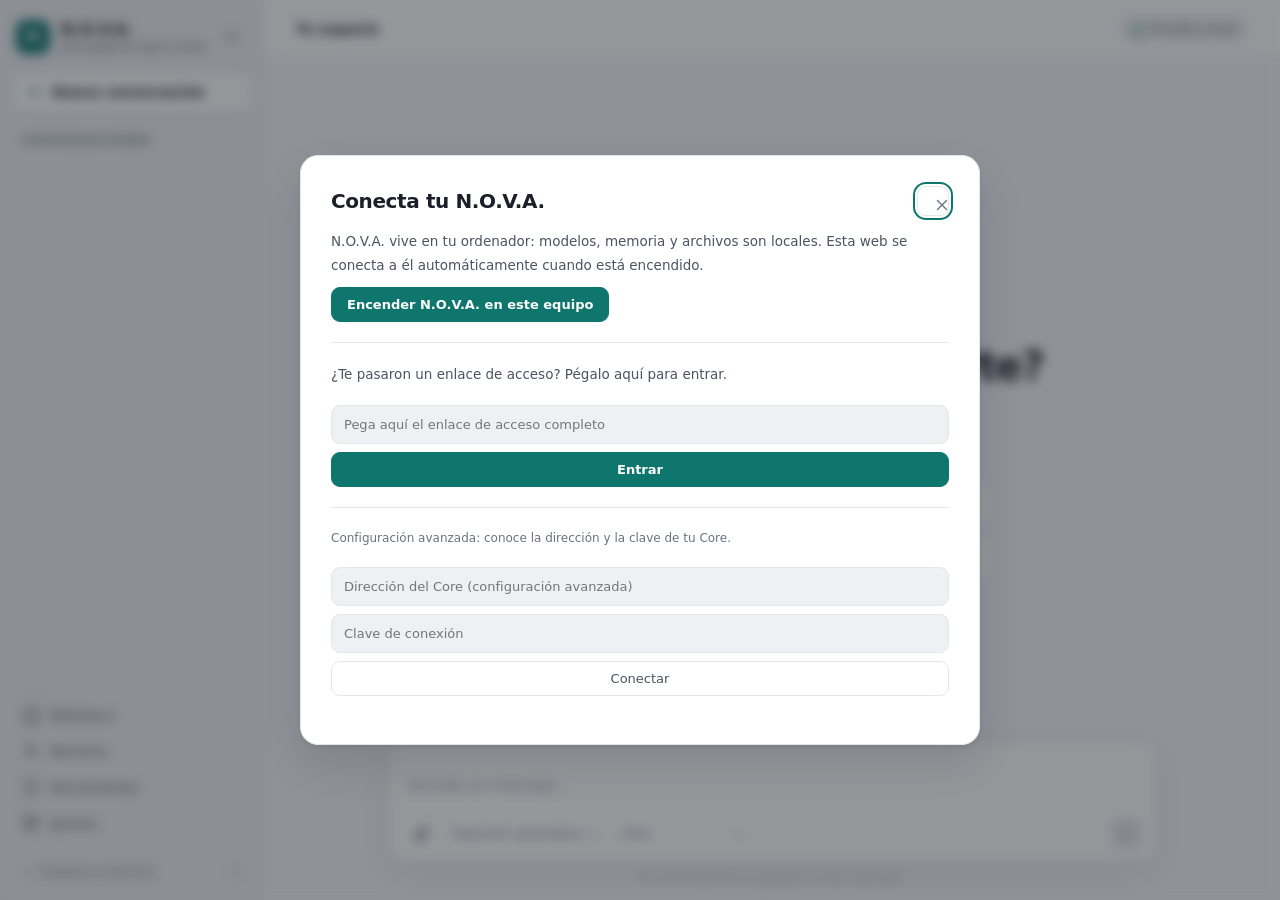
==== commit 20e2f945: "fase 5: reingenieria completa (seguridad, hardware/registry, vision/espanol, RAG, streaming SSE + ca" ====
--- a/web/index.html
+++ b/web/index.html
@@ -93,6 +93,7 @@
       </button>
       <div class="composer-area">
         <div class="drop-hint" id="drop-hint" hidden>Suelta tus archivos aquí</div>
+        <div class="slash-suggest" id="slash-suggest" hidden role="listbox" aria-label="Comandos"></div>
         <form class="composer" id="compose">
           <div class="attachments" id="attachments"></div>
           <textarea id="message" rows="1" maxlength="40000" placeholder="Escribe un mensaje…" aria-label="Mensaje para N.O.V.A."></textarea>
--- a/web/style.css
+++ b/web/style.css
@@ -169,6 +169,8 @@
 .app {
   display: grid;
   grid-template-columns: var(--sidebar-w) 1fr;
+  grid-template-rows: minmax(0, 1fr);
+  height: 100vh;
   height: 100dvh;
   overflow: hidden;
   transition: grid-template-columns var(--speed) var(--ease);
@@ -177,6 +179,7 @@
 
 main {
   min-width: 0;
+  min-height: 0;
   display: flex;
   flex-direction: column;
   background: var(--bg);
@@ -453,6 +456,7 @@
   flex-direction: column;
   flex: 1;
   min-height: 0;
+  overflow: hidden;
   padding: 0 clamp(16px, 5vw, 40px);
 }
 
@@ -625,6 +629,64 @@
   border-radius: 3px;
 }
 .message-attachment span { overflow: hidden; text-overflow: ellipsis; white-space: nowrap; }
+
+/* Fuentes consultadas (resultados de búsqueda web) */
+.sources {
+  margin-top: 14px;
+  align-self: stretch;
+  animation: message-in .25s var(--ease);
+}
+.sources-label {
+  font-size: 11px;
+  font-weight: 620;
+  letter-spacing: 1.2px;
+  text-transform: uppercase;
+  color: var(--muted);
+  margin-bottom: 8px;
+}
+.source-card {
+  display: flex;
+  flex-direction: column;
+  gap: 3px;
+  padding: 9px 12px;
+  border: 1px solid var(--border);
+  border-radius: var(--radius-sm);
+  background: var(--surface-soft);
+  text-decoration: none;
+  overflow: hidden;
+  transition: border-color var(--speed-fast), background var(--speed-fast), box-shadow var(--speed-fast);
+}
+.source-card + .source-card { margin-top: 6px; }
+.source-card:hover {
+  border-color: var(--border-strong);
+  background: var(--surface);
+  box-shadow: var(--shadow-sm);
+}
+.source-title {
+  font-size: 13px;
+  font-weight: 560;
+  color: var(--text);
+  line-height: 1.4;
+  overflow: hidden;
+  text-overflow: ellipsis;
+  white-space: nowrap;
+}
+.source-snippet {
+  font-size: 12px;
+  color: var(--muted);
+  line-height: 1.5;
+  display: -webkit-box;
+  -webkit-line-clamp: 2;
+  -webkit-box-orient: vertical;
+  overflow: hidden;
+}
+.source-url {
+  font-size: 11px;
+  color: var(--accent);
+  overflow: hidden;
+  text-overflow: ellipsis;
+  white-space: nowrap;
+}
 
 /* Actividad de herramientas */
 .message details, details.message {
@@ -874,6 +936,36 @@
   animation: fade-in var(--speed-fast) ease;
 }
 
+.slash-suggest {
+  background: var(--surface);
+  border: 1px solid var(--border);
+  border-radius: 14px;
+  box-shadow: var(--composer-shadow);
+  margin: 6px 0;
+  overflow: hidden;
+  max-height: 40vh;
+  overflow-y: auto;
+}
+.slash-suggest .suggest {
+  display: flex;
+  gap: 10px;
+  align-items: baseline;
+  width: 100%;
+  text-align: left;
+  padding: 9px 14px;
+  font-size: 13px;
+  color: var(--text);
+  background: transparent;
+  border: 0;
+  border-bottom: 1px solid var(--border);
+  cursor: pointer;
+  font-family: inherit;
+}
+.slash-suggest .suggest:last-child { border-bottom: 0; }
+.slash-suggest .suggest strong { min-width: 110px; color: var(--accent); font-weight: 600; }
+.slash-suggest .suggest span { color: var(--text-soft); font-size: 12px; }
+.slash-suggest .suggest.selected, .slash-suggest .suggest:hover { background: var(--surface-soft); }
+
 .composer-note {
   font-size: 10.5px;
   color: var(--faint);
@@ -958,6 +1050,8 @@
 .error-text { color: var(--danger); font-weight: 560; }
 
 .empty { padding: 12px 10px; color: var(--muted); font-size: 12.5px; text-align: center; }
+
+.divider { border: none; border-top: 1px solid var(--border); margin: 20px 0; }
 
 .field { display: grid; gap: 8px; margin: 18px 0; font-size: 13px; }
 .field > span { color: var(--text-soft); font-size: 12.5px; font-weight: 540; }
